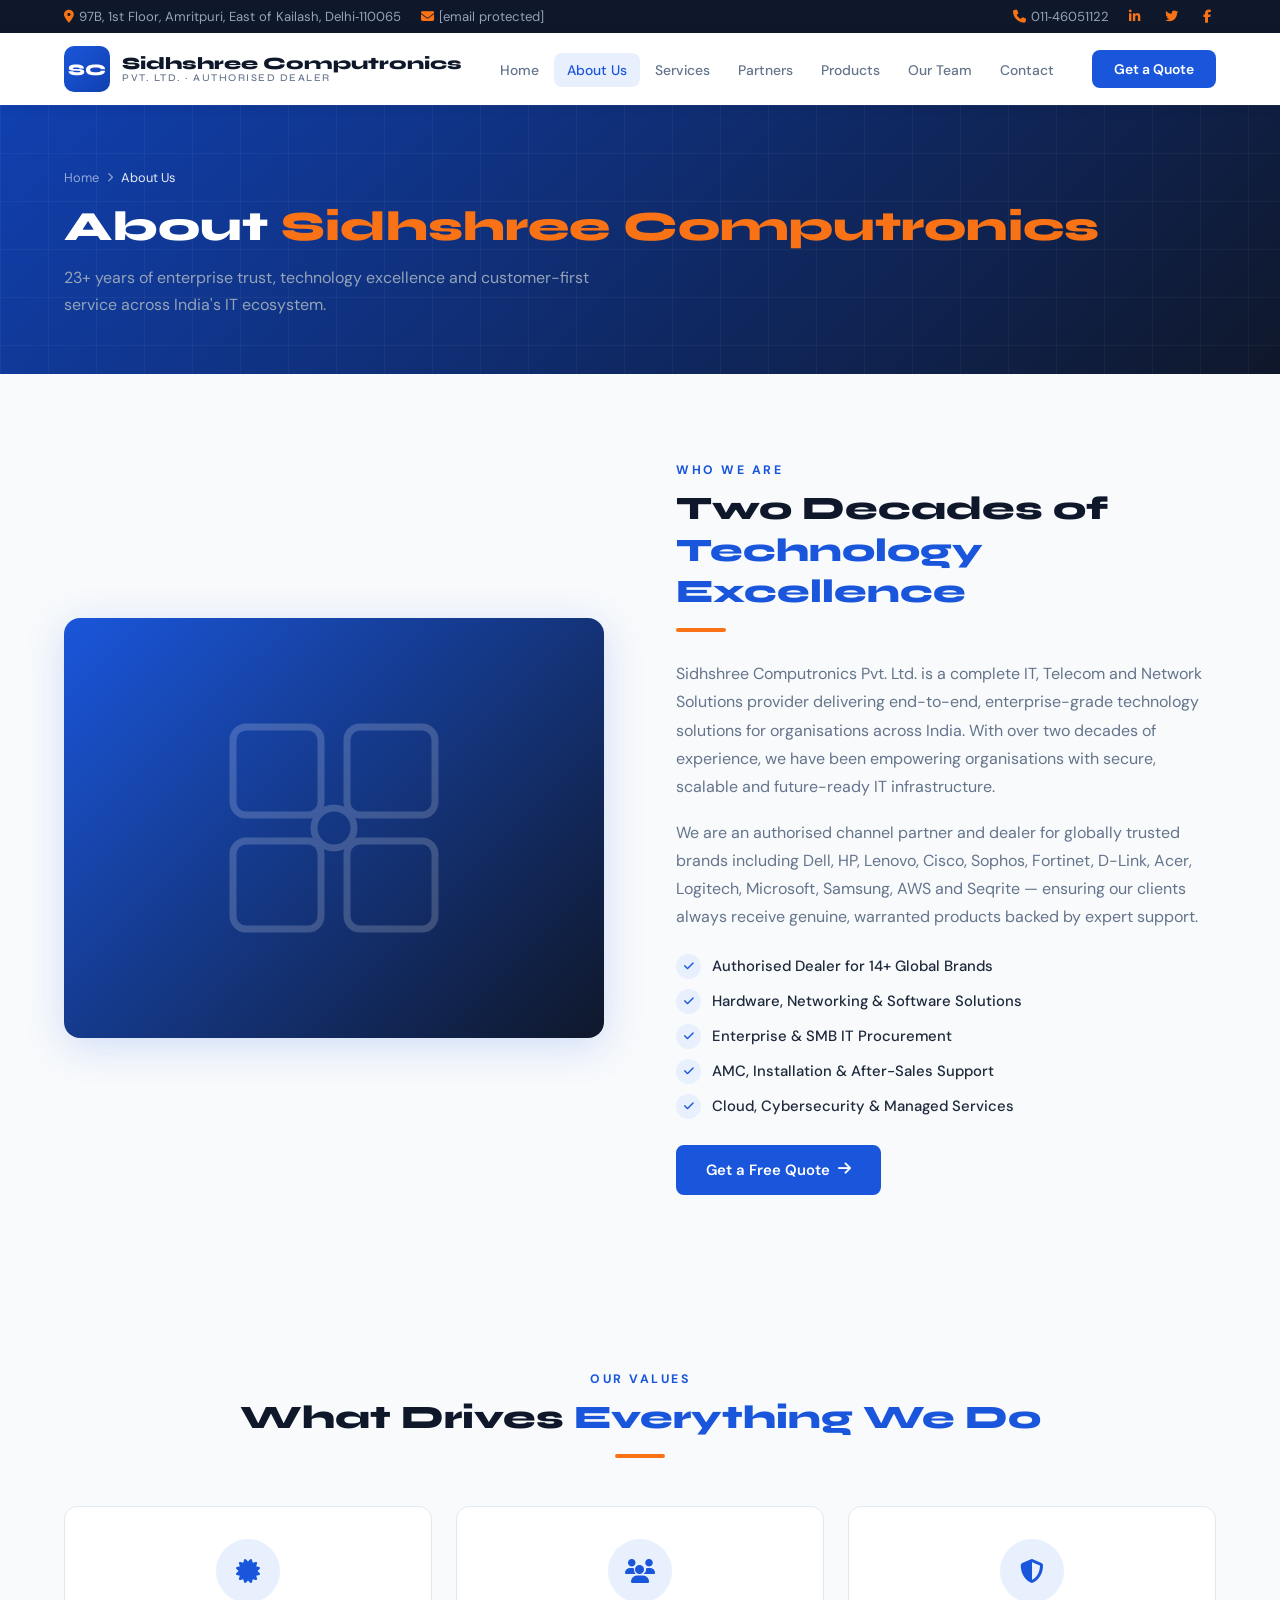
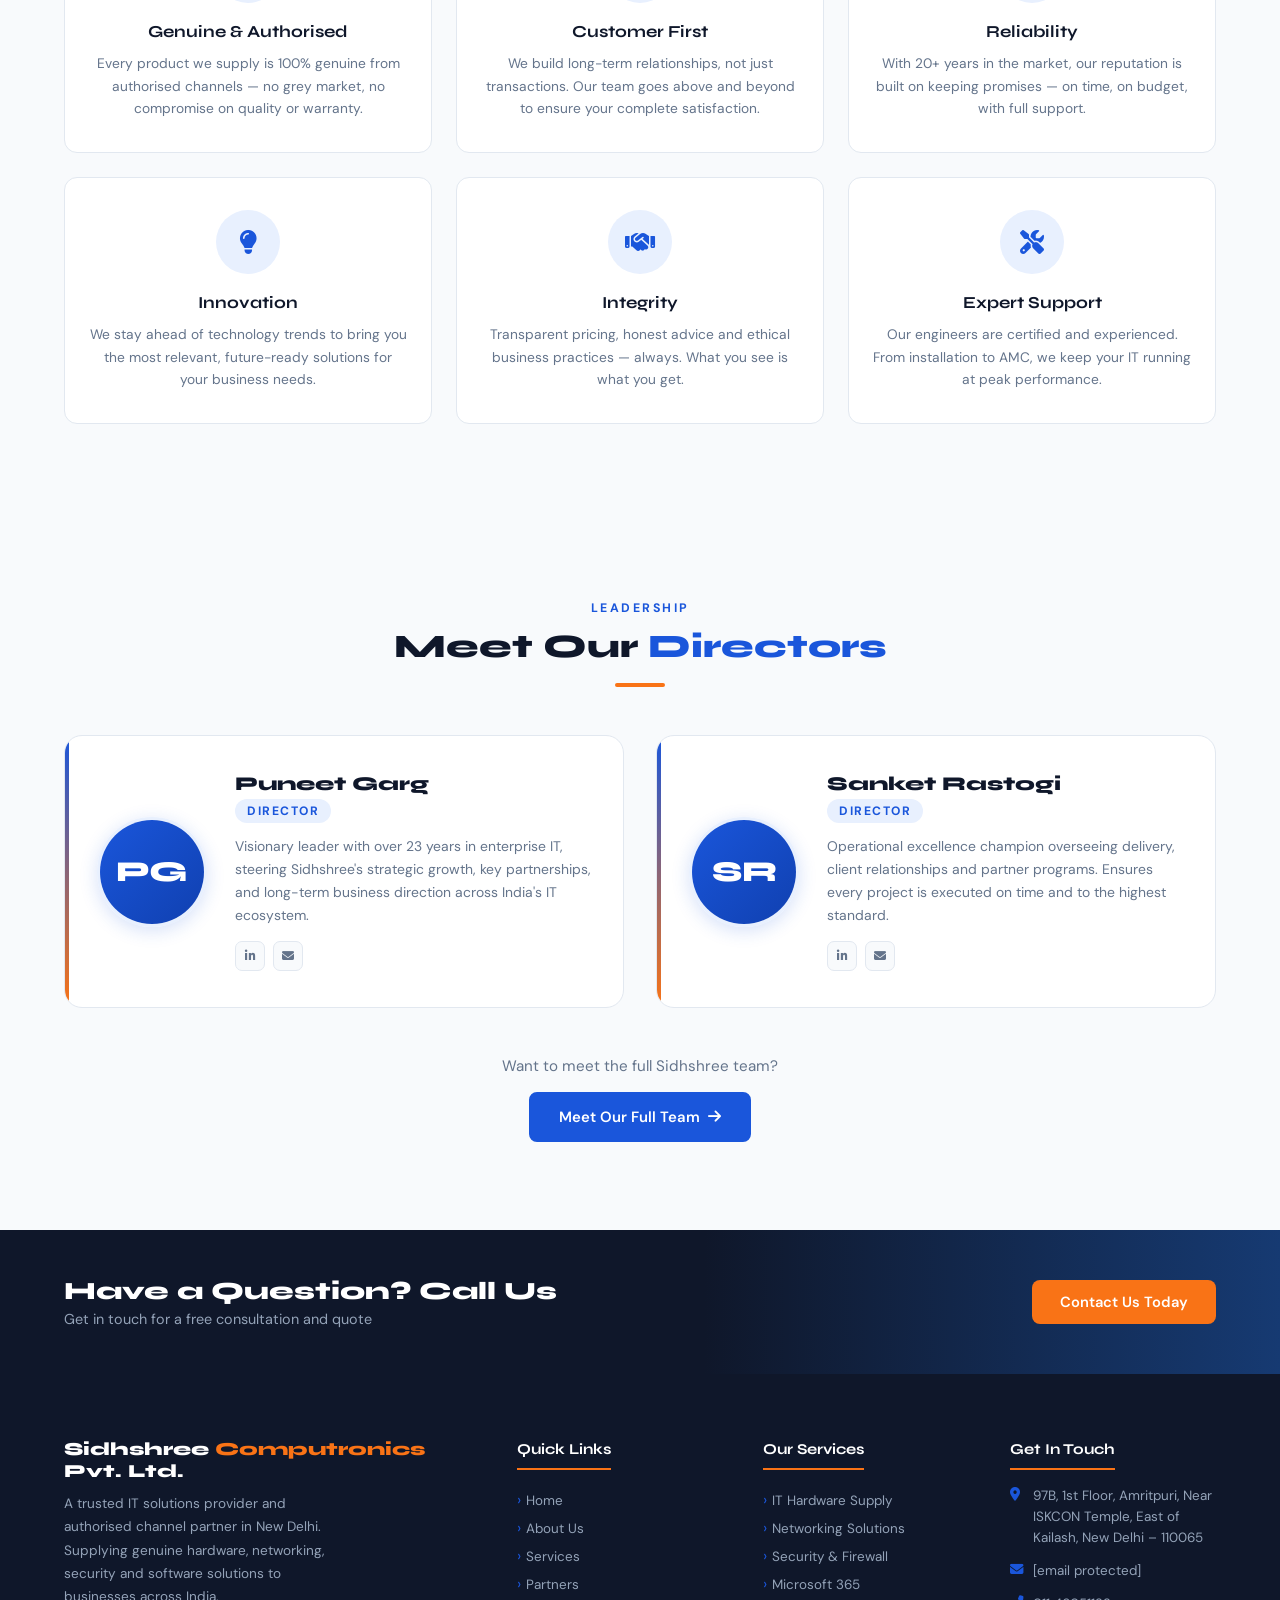
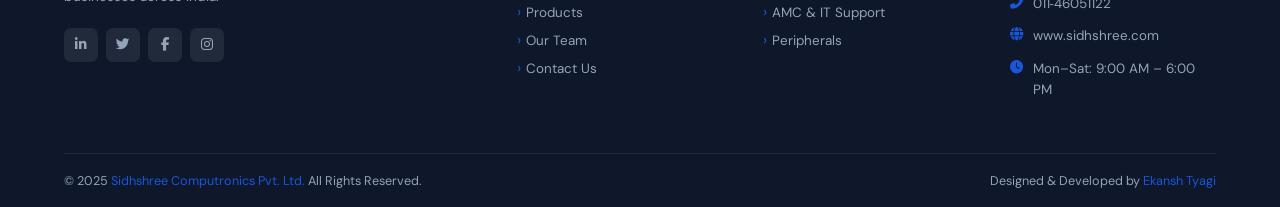
==== about.html @ 2ef5065a "Add files via upload" ====
<!DOCTYPE html>
<html lang="en">
<head>
<meta charset="UTF-8">
<meta name="viewport" content="width=device-width, initial-scale=1.0">
<title>About Us | Sidhshree Computronics Pvt. Ltd.</title>
<link href="https://fonts.googleapis.com/css2?family=Syne:wght@400;600;700;800&family=DM+Sans:wght@300;400;500;600&display=swap" rel="stylesheet">
<link rel="stylesheet" href="https://cdnjs.cloudflare.com/ajax/libs/font-awesome/6.5.0/css/all.min.css"/>
<style>
:root{
  --blue:#1a56db;--blue-dark:#1040b0;--blue-light:#e8f0fe;
  --accent:#f97316;--dark:#0f172a;--dark2:#1e293b;
  --gray:#64748b;--light:#f8fafc;--white:#fff;--border:#e2e8f0;
  --shadow:0 4px 24px rgba(26,86,219,.10);--shadow-lg:0 8px 40px rgba(26,86,219,.18);
}
*,*::before,*::after{box-sizing:border-box;margin:0;padding:0}
html{scroll-behavior:smooth}
body{font-family:'DM Sans',sans-serif;color:var(--dark);background:var(--light);overflow-x:hidden}
a{text-decoration:none;color:inherit}
.container{max-width:1200px;margin:0 auto;padding:0 24px}

/* ── TOPBAR ── */
.topbar{background:var(--dark);color:#94a3b8;font-size:0.82rem;padding:8px 0}
.topbar .container{display:flex;justify-content:space-between;align-items:center;flex-wrap:wrap;gap:8px}
.topbar a{color:#94a3b8;transition:color .2s}.topbar a:hover{color:#fff}
.topbar-left,.topbar-right{display:flex;align-items:center;gap:20px}
.topbar i{color:var(--accent);margin-right:5px}

/* ── NAV ── */
nav{background:#fff;box-shadow:0 2px 12px rgba(0,0,0,.08);position:sticky;top:0;z-index:1000}
.nav-inner{display:flex;align-items:center;justify-content:space-between;padding:0 24px;max-width:1200px;margin:0 auto;height:72px}
.logo{display:flex;align-items:center;gap:12px}
.logo-icon{width:46px;height:46px;background:linear-gradient(135deg,var(--blue),var(--blue-dark));border-radius:10px;display:flex;align-items:center;justify-content:center;color:#fff;font-size:1rem;font-weight:800;font-family:'Syne',sans-serif}
.logo-text{font-family:'Syne',sans-serif;font-weight:800;font-size:1.08rem;color:var(--dark);line-height:1.1}
.logo-text span{display:block;font-size:0.64rem;font-weight:500;color:var(--gray);letter-spacing:1.5px;text-transform:uppercase}
.nav-links{display:flex;list-style:none;gap:2px}
.nav-links a{padding:8px 13px;border-radius:8px;font-size:0.87rem;font-weight:500;color:var(--gray);transition:all .2s;white-space:nowrap}
.nav-links a:hover,.nav-links a.active{background:var(--blue-light);color:var(--blue)}
.nav-btn{background:var(--blue);color:#fff;padding:10px 22px;border-radius:8px;font-weight:600;font-size:0.87rem;transition:all .2s}
.nav-btn:hover{background:var(--blue-dark)}
.hamburger{display:none;flex-direction:column;gap:5px;cursor:pointer;padding:8px}
.hamburger span{display:block;width:24px;height:2px;background:var(--dark);border-radius:2px}
.mobile-menu{display:none;flex-direction:column;background:#fff;border-top:1px solid var(--border);padding:16px 24px;gap:4px}
.mobile-menu a{padding:10px 12px;border-radius:8px;font-weight:500;color:var(--gray);font-size:0.95rem}
.mobile-menu a:hover{background:var(--blue-light);color:var(--blue)}
.mobile-menu.open{display:flex}

/* ── PAGE HERO ── */
.page-hero{background:linear-gradient(135deg,#1040b0 0%,#0f172a 100%);padding:64px 0 56px;position:relative;overflow:hidden}
.page-hero::before{content:'';position:absolute;inset:0;background-image:linear-gradient(rgba(255,255,255,.04) 1px,transparent 1px),linear-gradient(90deg,rgba(255,255,255,.04) 1px,transparent 1px);background-size:48px 48px}
.page-hero-inner{position:relative;z-index:1}
.breadcrumb{display:flex;align-items:center;gap:8px;font-size:0.8rem;color:rgba(255,255,255,.55);margin-bottom:16px}
.breadcrumb a{color:rgba(255,255,255,.55);transition:.2s}.breadcrumb a:hover{color:#fff}
.breadcrumb i{font-size:0.6rem}
.breadcrumb span{color:rgba(255,255,255,.9)}
.page-hero h1{font-family:'Syne',sans-serif;font-size:2.6rem;font-weight:800;color:#fff;line-height:1.2;margin-bottom:12px}
.page-hero h1 em{color:var(--accent);font-style:normal}
.page-hero p{color:#94a3b8;font-size:1rem;max-width:560px;line-height:1.7}

/* ── SECTIONS ── */
section{padding:88px 0}
.section-tag{font-size:0.77rem;font-weight:700;letter-spacing:2.5px;text-transform:uppercase;color:var(--blue);margin-bottom:10px}
.section-title{font-family:'Syne',sans-serif;font-size:2.05rem;font-weight:800;color:var(--dark);line-height:1.26;margin-bottom:16px}
.section-title span{color:var(--blue)}
.divider{width:50px;height:4px;background:var(--accent);border-radius:2px;margin:10px 0 28px}
.center{text-align:center}.center .divider{margin:10px auto 28px}

/* ── ABOUT STORY ── */
.about-story .container{display:grid;grid-template-columns:1fr 1fr;gap:72px;align-items:center}
.about-img-box{border-radius:16px;height:420px;background:linear-gradient(135deg,var(--blue),#0f172a);display:flex;align-items:center;justify-content:center;box-shadow:var(--shadow-lg)}
.check-list{display:flex;flex-direction:column;gap:10px;margin-bottom:26px}
.check-item{display:flex;align-items:center;gap:11px;font-weight:500;color:var(--dark2);font-size:0.93rem}
.check-item i{color:var(--blue);background:var(--blue-light);width:25px;height:25px;border-radius:50%;display:flex;align-items:center;justify-content:center;font-size:0.7rem;flex-shrink:0}
.btn-primary{display:inline-flex;align-items:center;gap:8px;background:var(--blue);color:#fff;padding:13px 28px;border-radius:8px;font-weight:600;font-size:0.93rem;transition:all .2s;border:2px solid var(--blue)}
.btn-primary:hover{background:var(--blue-dark)}

/* ── VALUES ── */
.values{background:var(--light)}
.values-grid{display:grid;grid-template-columns:repeat(3,1fr);gap:24px}
.value-card{background:#fff;border:1.5px solid var(--border);border-radius:13px;padding:32px 24px;text-align:center;transition:.3s}
.value-card:hover{box-shadow:var(--shadow-lg);border-color:var(--blue);transform:translateY(-4px)}
.value-icon{width:64px;height:64px;background:var(--blue-light);border-radius:50%;display:flex;align-items:center;justify-content:center;color:var(--blue);font-size:1.5rem;margin:0 auto 18px}
.value-card h3{font-family:'Syne',sans-serif;font-weight:700;font-size:1.05rem;margin-bottom:10px}
.value-card p{color:var(--gray);font-size:0.86rem;line-height:1.65}

/* ── DIRECTORS ── */
.directors-grid{display:grid;grid-template-columns:repeat(2,1fr);gap:32px}
.director-card{background:#fff;border:1.5px solid var(--border);border-radius:18px;padding:36px 32px;display:flex;gap:28px;align-items:center;transition:.3s;position:relative;overflow:hidden}
.director-card::before{content:'';position:absolute;left:0;top:0;bottom:0;width:4px;background:linear-gradient(180deg,var(--blue),var(--accent))}
.director-card:hover{box-shadow:var(--shadow-lg);border-color:var(--blue);transform:translateY(-3px)}
.director-photo{width:110px;height:110px;border-radius:50%;flex-shrink:0;overflow:hidden;border:3px solid var(--blue-light);box-shadow:0 4px 18px rgba(26,86,219,.18)}
.director-photo img{width:100%;height:100%;object-fit:cover;display:block}
.director-photo .photo-placeholder{width:100%;height:100%;background:linear-gradient(135deg,var(--blue),var(--blue-dark));display:flex;align-items:center;justify-content:center;font-family:'Syne',sans-serif;font-size:1.8rem;font-weight:800;color:#fff}
.director-info h3{font-family:'Syne',sans-serif;font-size:1.22rem;font-weight:800;color:var(--dark);margin-bottom:4px}
.director-role{display:inline-block;background:var(--blue-light);color:var(--blue);font-size:0.76rem;font-weight:700;letter-spacing:1.5px;text-transform:uppercase;padding:4px 12px;border-radius:20px;margin-bottom:12px}
.director-bio{color:var(--gray);font-size:0.87rem;line-height:1.65}
.director-social{display:flex;gap:8px;margin-top:14px}
.director-social a{width:30px;height:30px;border-radius:7px;background:var(--light);border:1px solid var(--border);display:flex;align-items:center;justify-content:center;color:var(--gray);font-size:0.75rem;transition:.2s}
.director-social a:hover{background:var(--blue);border-color:var(--blue);color:#fff}

/* ── CTA BAND ── */
.cta-band{background:linear-gradient(90deg,var(--dark) 55%,#163a72);padding:46px 0}
.cta-band .container{display:flex;align-items:center;justify-content:space-between;gap:24px;flex-wrap:wrap}
.cta-band h2{font-family:'Syne',sans-serif;font-size:1.55rem;font-weight:800;color:#fff}
.cta-band p{color:#94a3b8;font-size:0.9rem;margin-top:4px}
.cta-right{display:flex;align-items:center;gap:20px;flex-wrap:wrap}
.btn-accent{background:var(--accent);color:#fff;padding:12px 28px;border-radius:8px;font-weight:600;font-size:0.92rem;transition:all .2s}
.btn-accent:hover{background:#ea6c00}

/* ── FOOTER ── */
footer{background:var(--dark);color:#94a3b8;padding:64px 0 0}
.footer-grid{display:grid;grid-template-columns:2fr 1fr 1fr 1fr;gap:40px;margin-bottom:40px}
.footer-brand h3{font-family:'Syne',sans-serif;font-size:1.15rem;font-weight:800;color:#fff;margin-bottom:10px}
.footer-brand h3 em{color:var(--accent);font-style:normal}
.footer-brand p{font-size:0.85rem;line-height:1.7;max-width:280px;margin-bottom:20px}
.footer-social{display:flex;gap:8px}
.soc{width:34px;height:34px;border-radius:7px;background:rgba(255,255,255,.08);display:flex;align-items:center;justify-content:center;color:#94a3b8;transition:.2s;font-size:0.85rem}
.soc:hover{background:var(--blue);color:#fff}
.footer-col h4{font-family:'Syne',sans-serif;font-weight:700;color:#fff;font-size:0.94rem;margin-bottom:16px;padding-bottom:10px;border-bottom:2px solid var(--accent);display:inline-block}
.footer-col ul{list-style:none;display:flex;flex-direction:column;gap:8px;margin-top:4px}
.footer-col ul li a{font-size:0.84rem;transition:.2s;display:flex;align-items:center;gap:5px}
.footer-col ul li a::before{content:'›';color:var(--blue);font-size:.95rem}
.footer-col ul li a:hover{color:#fff;padding-left:4px}
.fc-item{display:flex;align-items:flex-start;gap:10px;margin-bottom:12px;font-size:0.84rem;line-height:1.55}
.fc-item i{color:var(--blue);margin-top:2px;width:13px;flex-shrink:0}
.footer-bottom{border-top:1px solid rgba(255,255,255,.08);padding:18px 0;display:flex;justify-content:space-between;align-items:center;flex-wrap:wrap;gap:10px;font-size:0.79rem}
.footer-bottom a{color:var(--blue)}

/* ── ANIM ── */
.anim{opacity:0;transform:translateY(22px);transition:opacity .5s ease,transform .5s ease}
.anim.visible{opacity:1;transform:translateY(0)}

/* ── RESPONSIVE ── */
@media(max-width:1024px){
  .about-story .container{grid-template-columns:1fr;gap:44px}
  .values-grid{grid-template-columns:repeat(2,1fr)}
  .directors-grid{grid-template-columns:1fr}
  .footer-grid{grid-template-columns:1fr 1fr;gap:28px}
}
@media(max-width:768px){
  .topbar-left{display:none}
  .nav-links,.nav-btn{display:none}
  .hamburger{display:flex}
  .mobile-menu.open{display:flex}
  .page-hero h1{font-size:2rem}
  .values-grid{grid-template-columns:1fr}
  .director-card{flex-direction:column;text-align:center}
  .footer-grid{grid-template-columns:1fr}
  .cta-band .container{flex-direction:column;text-align:center}
}
</style>
</head>
<body>

<!-- TOP BAR -->
<div class="topbar">
  <div class="container">
    <div class="topbar-left">
      <span><i class="fas fa-map-marker-alt"></i>97B, 1st Floor, Amritpuri, East of Kailash, Delhi‑110065</span>
      <a href="/cdn-cgi/l/email-protection#a3cec2cacfd7cc99c0d0d3d0d6d3d3ccd1d7e3d0cac7cbd0cbd1c6c68dc0ccce"><i class="fas fa-envelope"></i><span class="__cf_email__" data-cfemail="a3c0d0d3d0d6d3d3ccd1d7e3d0cac7cbd0cbd1c6c68dc0ccce">[email&#160;protected]</span></a>
    </div>
    <div class="topbar-right">
      <a href="tel:01146051122"><i class="fas fa-phone"></i>011‑46051122</a>
      <a href="#"><i class="fab fa-linkedin-in"></i></a>
      <a href="#"><i class="fab fa-twitter"></i></a>
      <a href="#"><i class="fab fa-facebook-f"></i></a>
    </div>
  </div>
</div>

<!-- NAV -->
<nav>
  <div class="nav-inner">
    <a href="index.html" class="logo">
      <div class="logo-icon">SC</div>
      <div class="logo-text">Sidhshree Computronics <span>Pvt. Ltd. · Authorised Dealer</span></div>
    </a>
    <ul class="nav-links">
      <li><a href="index.html">Home</a></li>
      <li><a href="about.html" class="active">About Us</a></li>
      <li><a href="index.html#services">Services</a></li>
      <li><a href="index.html#partners">Partners</a></li>
      <li><a href="index.html#products">Products</a></li>
      <li><a href="team.html">Our Team</a></li>
      <li><a href="contact.html">Contact</a></li>
    </ul>
    <a href="contact.html" class="nav-btn">Get a Quote</a>
    <div class="hamburger" onclick="toggleMenu()"><span></span><span></span><span></span></div>
  </div>
  <div class="mobile-menu" id="mobileMenu">
    <a href="index.html">Home</a>
    <a href="about.html" class="active">About Us</a>
    <a href="index.html#services">Services</a>
    <a href="index.html#partners">Partners</a>
    <a href="index.html#products">Products</a>
    <a href="team.html">Our Team</a>
    <a href="contact.html">Contact</a>
  </div>
</nav>

<!-- PAGE HERO -->
<div class="page-hero">
  <div class="container page-hero-inner">
    <div class="breadcrumb">
      <a href="index.html">Home</a>
      <i class="fas fa-chevron-right"></i>
      <span>About Us</span>
    </div>
    <h1>About <em>Sidhshree Computronics</em></h1>
    <p>23+ years of enterprise trust, technology excellence and customer-first service across India's IT ecosystem.</p>
  </div>
</div>

<!-- STORY -->
<section class="about-story">
  <div class="container">
    <div class="about-img-box">
      <svg width="230" height="230" viewBox="0 0 230 230" fill="none" style="opacity:.18">
        <rect x="14" y="14" width="88" height="88" rx="13" stroke="white" stroke-width="7"/>
        <rect x="128" y="14" width="88" height="88" rx="13" stroke="white" stroke-width="7"/>
        <rect x="14" y="128" width="88" height="88" rx="13" stroke="white" stroke-width="7"/>
        <rect x="128" y="128" width="88" height="88" rx="13" stroke="white" stroke-width="7"/>
        <circle cx="115" cy="115" r="20" stroke="white" stroke-width="7"/>
      </svg>
    </div>
    <div>
      <div class="section-tag">Who We Are</div>
      <h2 class="section-title">Two Decades of <span>Technology Excellence</span></h2>
      <div class="divider"></div>
      <p style="color:var(--gray);line-height:1.76;margin-bottom:18px">Sidhshree Computronics Pvt. Ltd. is a complete IT, Telecom and Network Solutions provider delivering end-to-end, enterprise-grade technology solutions for organisations across India. With over two decades of experience, we have been empowering organisations with secure, scalable and future-ready IT infrastructure.</p>
      <p style="color:var(--gray);line-height:1.76;margin-bottom:22px">We are an authorised channel partner and dealer for globally trusted brands including Dell, HP, Lenovo, Cisco, Sophos, Fortinet, D-Link, Acer, Logitech, Microsoft, Samsung, AWS and Seqrite — ensuring our clients always receive genuine, warranted products backed by expert support.</p>
      <div class="check-list">
        <div class="check-item"><i class="fas fa-check"></i>Authorised Dealer for 14+ Global Brands</div>
        <div class="check-item"><i class="fas fa-check"></i>Hardware, Networking &amp; Software Solutions</div>
        <div class="check-item"><i class="fas fa-check"></i>Enterprise &amp; SMB IT Procurement</div>
        <div class="check-item"><i class="fas fa-check"></i>AMC, Installation &amp; After-Sales Support</div>
        <div class="check-item"><i class="fas fa-check"></i>Cloud, Cybersecurity &amp; Managed Services</div>
      </div>
      <a href="contact.html" class="btn-primary">Get a Free Quote <i class="fas fa-arrow-right"></i></a>
    </div>
  </div>
</section>

<!-- VALUES -->
<section class="values">
  <div class="container">
    <div class="center" style="margin-bottom:48px">
      <div class="section-tag">Our Values</div>
      <h2 class="section-title">What Drives <span>Everything We Do</span></h2>
      <div class="divider"></div>
    </div>
    <div class="values-grid">
      <div class="value-card anim"><div class="value-icon"><i class="fas fa-certificate"></i></div><h3>Genuine &amp; Authorised</h3><p>Every product we supply is 100% genuine from authorised channels — no grey market, no compromise on quality or warranty.</p></div>
      <div class="value-card anim"><div class="value-icon"><i class="fas fa-users"></i></div><h3>Customer First</h3><p>We build long-term relationships, not just transactions. Our team goes above and beyond to ensure your complete satisfaction.</p></div>
      <div class="value-card anim"><div class="value-icon"><i class="fas fa-shield-alt"></i></div><h3>Reliability</h3><p>With 20+ years in the market, our reputation is built on keeping promises — on time, on budget, with full support.</p></div>
      <div class="value-card anim"><div class="value-icon"><i class="fas fa-lightbulb"></i></div><h3>Innovation</h3><p>We stay ahead of technology trends to bring you the most relevant, future-ready solutions for your business needs.</p></div>
      <div class="value-card anim"><div class="value-icon"><i class="fas fa-handshake"></i></div><h3>Integrity</h3><p>Transparent pricing, honest advice and ethical business practices — always. What you see is what you get.</p></div>
      <div class="value-card anim"><div class="value-icon"><i class="fas fa-tools"></i></div><h3>Expert Support</h3><p>Our engineers are certified and experienced. From installation to AMC, we keep your IT running at peak performance.</p></div>
    </div>
  </div>
</section>

<!-- DIRECTORS ONLY — Core Team removed; see team.html for full team -->
<section>
  <div class="container">
    <div class="center" style="margin-bottom:48px">
      <div class="section-tag">Leadership</div>
      <h2 class="section-title">Meet Our <span>Directors</span></h2>
      <div class="divider"></div>
    </div>
    <div class="directors-grid">
      <div class="director-card anim">
        <div class="director-photo">
          <div class="photo-placeholder" id="dir1-ph">PG</div>
          <img id="dir1-img" src="images/team/puneet.jpg" alt="Puneet Garg" style="display:none" onload="showImg('dir1')" onerror="showPlaceholder('dir1')">
        </div>
        <div class="director-info">
          <h3>Puneet Garg</h3>
          <div class="director-role">Director</div>
          <p class="director-bio">Visionary leader with over 23 years in enterprise IT, steering Sidhshree's strategic growth, key partnerships, and long-term business direction across India's IT ecosystem.</p>
          <div class="director-social">
            <a href="#" title="LinkedIn"><i class="fab fa-linkedin-in"></i></a>
            <a href="mailto:puneet@sidhshree.com" title="Email"><i class="fas fa-envelope"></i></a>
          </div>
        </div>
      </div>
      <div class="director-card anim">
        <div class="director-photo">
          <div class="photo-placeholder" id="dir2-ph">SR</div>
          <img id="dir2-img" src="images/team/sanket.jpg" alt="Sanket Rastogi" style="display:none" onload="showImg('dir2')" onerror="showPlaceholder('dir2')">
        </div>
        <div class="director-info">
          <h3>Sanket Rastogi</h3>
          <div class="director-role">Director</div>
          <p class="director-bio">Operational excellence champion overseeing delivery, client relationships and partner programs. Ensures every project is executed on time and to the highest standard.</p>
          <div class="director-social">
            <a href="#" title="LinkedIn"><i class="fab fa-linkedin-in"></i></a>
            <a href="mailto:sanket@sidhshree.com" title="Email"><i class="fas fa-envelope"></i></a>
          </div>
        </div>
      </div>
    </div>

    <!-- Link to full team page -->
    <div style="text-align:center;margin-top:48px">
      <p style="color:var(--gray);margin-bottom:16px;font-size:0.95rem">Want to meet the full Sidhshree team?</p>
      <a href="team.html" class="btn-primary">Meet Our Full Team <i class="fas fa-arrow-right"></i></a>
    </div>

  </div>
</section>

<!-- CTA -->
<div class="cta-band">
  <div class="container">
    <div>
      <h2>Have a Question? Call Us</h2>
      <p>Get in touch for a free consultation and quote</p>
    </div>
    <div class="cta-right">
      <a href="contact.html" class="btn-accent">Contact Us Today</a>
    </div>
  </div>
</div>

<!-- FOOTER -->
<footer>
  <div class="container">
    <div class="footer-grid">
      <div class="footer-brand">
        <h3>Sidhshree <em>Computronics</em> Pvt. Ltd.</h3>
        <p>A trusted IT solutions provider and authorised channel partner in New Delhi. Supplying genuine hardware, networking, security and software solutions to businesses across India.</p>
        <div class="footer-social">
          <a href="#" class="soc"><i class="fab fa-linkedin-in"></i></a>
          <a href="#" class="soc"><i class="fab fa-twitter"></i></a>
          <a href="#" class="soc"><i class="fab fa-facebook-f"></i></a>
          <a href="#" class="soc"><i class="fab fa-instagram"></i></a>
        </div>
      </div>
      <div class="footer-col">
        <h4>Quick Links</h4>
        <ul>
          <li><a href="index.html">Home</a></li>
          <li><a href="about.html">About Us</a></li>
          <li><a href="index.html#services">Services</a></li>
          <li><a href="index.html#partners">Partners</a></li>
          <li><a href="index.html#products">Products</a></li>
          <li><a href="team.html">Our Team</a></li>
          <li><a href="contact.html">Contact Us</a></li>
        </ul>
      </div>
      <div class="footer-col">
        <h4>Our Services</h4>
        <ul>
          <li><a href="#">IT Hardware Supply</a></li>
          <li><a href="#">Networking Solutions</a></li>
          <li><a href="#">Security &amp; Firewall</a></li>
          <li><a href="#">Microsoft 365</a></li>
          <li><a href="#">AMC &amp; IT Support</a></li>
          <li><a href="#">Peripherals</a></li>
        </ul>
      </div>
      <div class="footer-col">
        <h4>Get In Touch</h4>
        <div class="fc-item"><i class="fas fa-map-marker-alt"></i><span>97B, 1st Floor, Amritpuri, Near ISKCON Temple, East of Kailash, New Delhi – 110065</span></div>
        <div class="fc-item"><i class="fas fa-envelope"></i><span class="__cf_email__" data-cfemail="a3c0d0d3d0d6d3d3ccd1d7e3d0cac7cbd0cbd1c6c68dc0ccce">[email&#160;protected]</span></div>
        <div class="fc-item"><i class="fas fa-phone-alt"></i><span>011‑46051122</span></div>
        <div class="fc-item"><i class="fas fa-globe"></i><span>www.sidhshree.com</span></div>
        <div class="fc-item"><i class="fas fa-clock"></i><span>Mon–Sat: 9:00 AM – 6:00 PM</span></div>
      </div>
    </div>
  </div>
  <div class="container">
    <div class="footer-bottom">
      <span>© 2025 <a href="https://www.sidhshree.com">Sidhshree Computronics Pvt. Ltd.</a> All Rights Reserved.</span>
      <span>Designed &amp; Developed by <a href="https://www.linkedin.com/in/ekansh-tyagi-103201238/" target="_blank" rel="noopener">Ekansh Tyagi</a></span>
    </div>
  </div>
</footer>

<!-- Cloudflare email decode -->
<script data-cfasync="false" src="/cdn-cgi/scripts/5c5dd728/cloudflare-static/email-decode.min.js"></script>

<script>
/* ── HAMBURGER ── */
function toggleMenu() { document.getElementById('mobileMenu').classList.toggle('open'); }

/* ── PHOTO HELPERS ── */
function showImg(id) {
  document.getElementById(id + '-img').style.display = 'block';
  var ph = document.getElementById(id + '-ph');
  if (ph) ph.style.display = 'none';
}
function showPlaceholder(id) {
  document.getElementById(id + '-img').style.display = 'none';
  var ph = document.getElementById(id + '-ph');
  if (ph) ph.style.display = 'flex';
}

/* ── SCROLL ANIMATIONS ── */
var obs = new IntersectionObserver(function(entries) {
  entries.forEach(function(e) {
    if (e.isIntersecting) e.target.classList.add('visible');
  });
}, { threshold: 0.1 });
document.querySelectorAll('.anim').forEach(function(el) { obs.observe(el); });
</script>
</body>
</html>
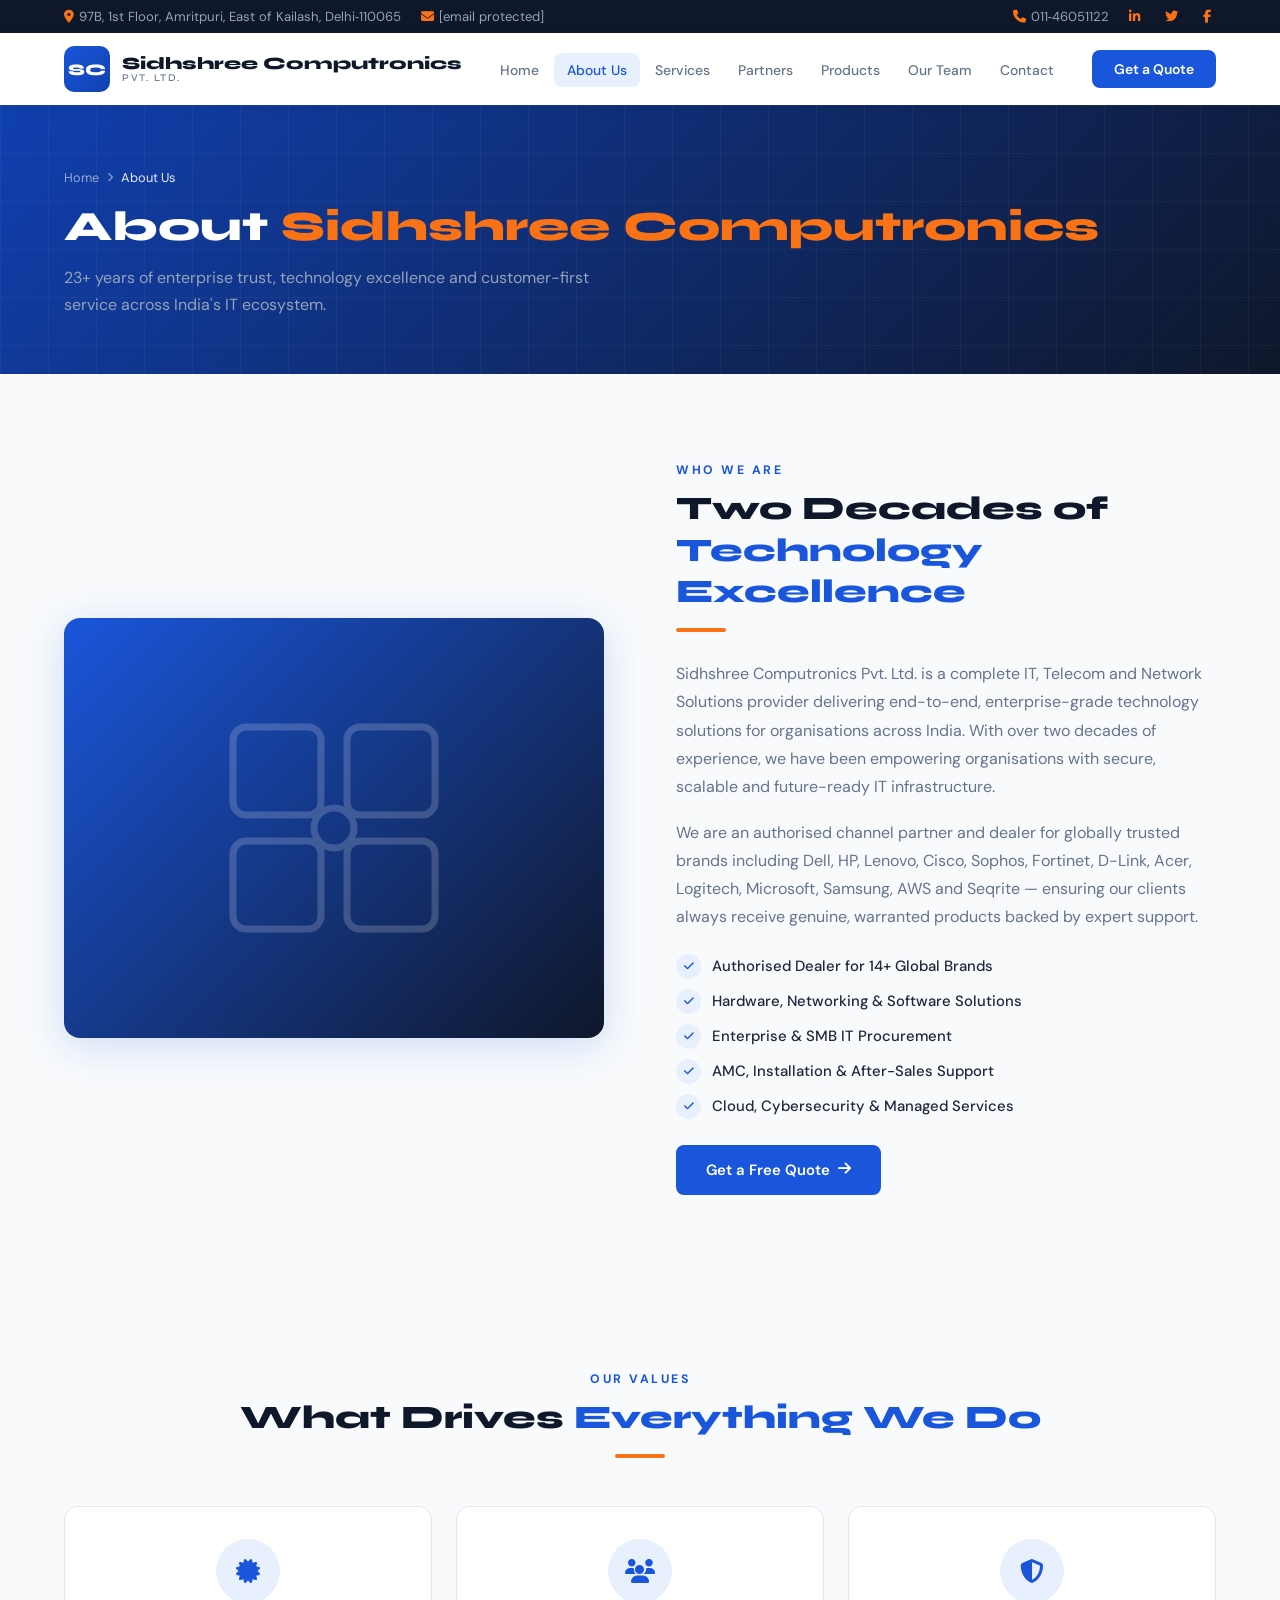
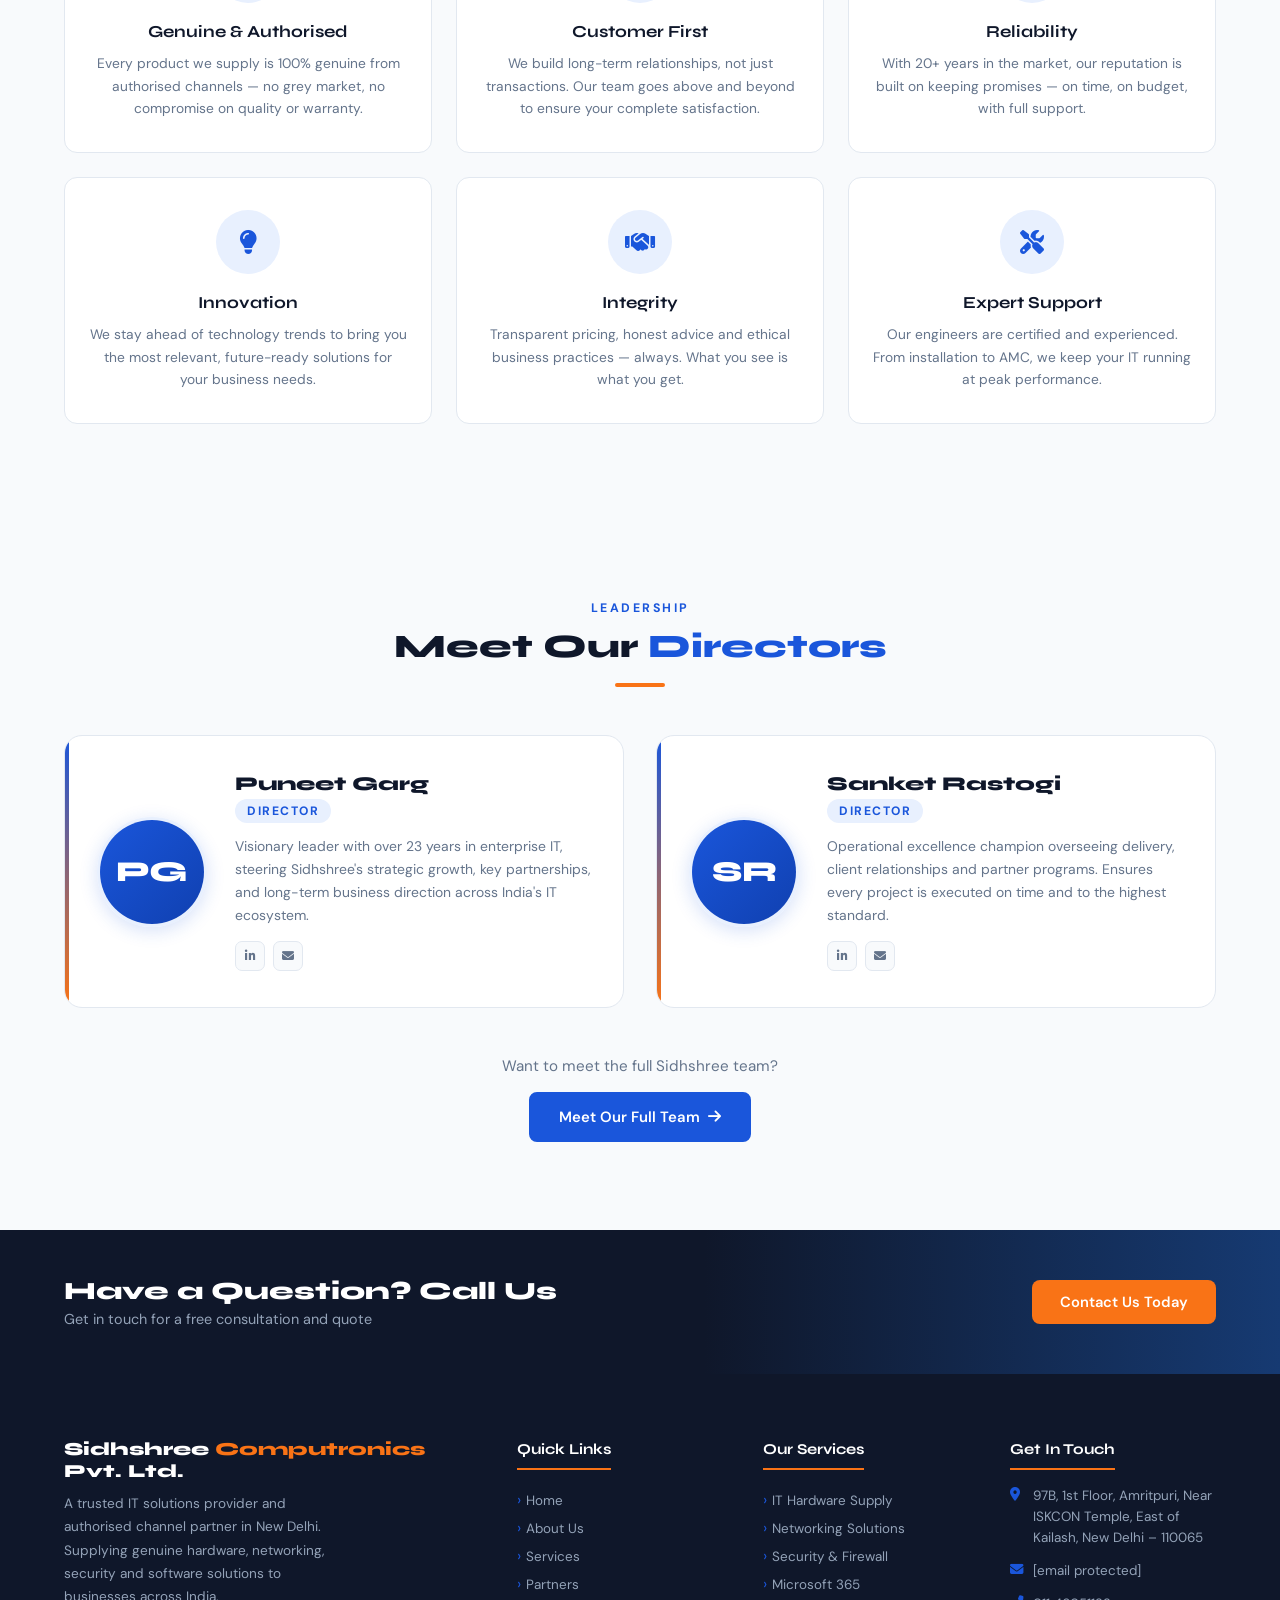
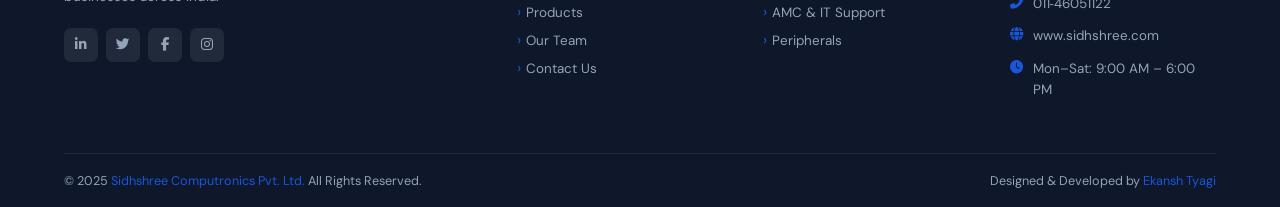
==== commit 819a42e9: "Update about.html" ====
--- a/about.html
+++ b/about.html
@@ -173,7 +173,7 @@
   <div class="nav-inner">
     <a href="index.html" class="logo">
       <div class="logo-icon">SC</div>
-      <div class="logo-text">Sidhshree Computronics <span>Pvt. Ltd. · Authorised Dealer</span></div>
+      <div class="logo-text">Sidhshree Computronics <span>Pvt. Ltd.</span></div>
     </a>
     <ul class="nav-links">
       <li><a href="index.html">Home</a></li>
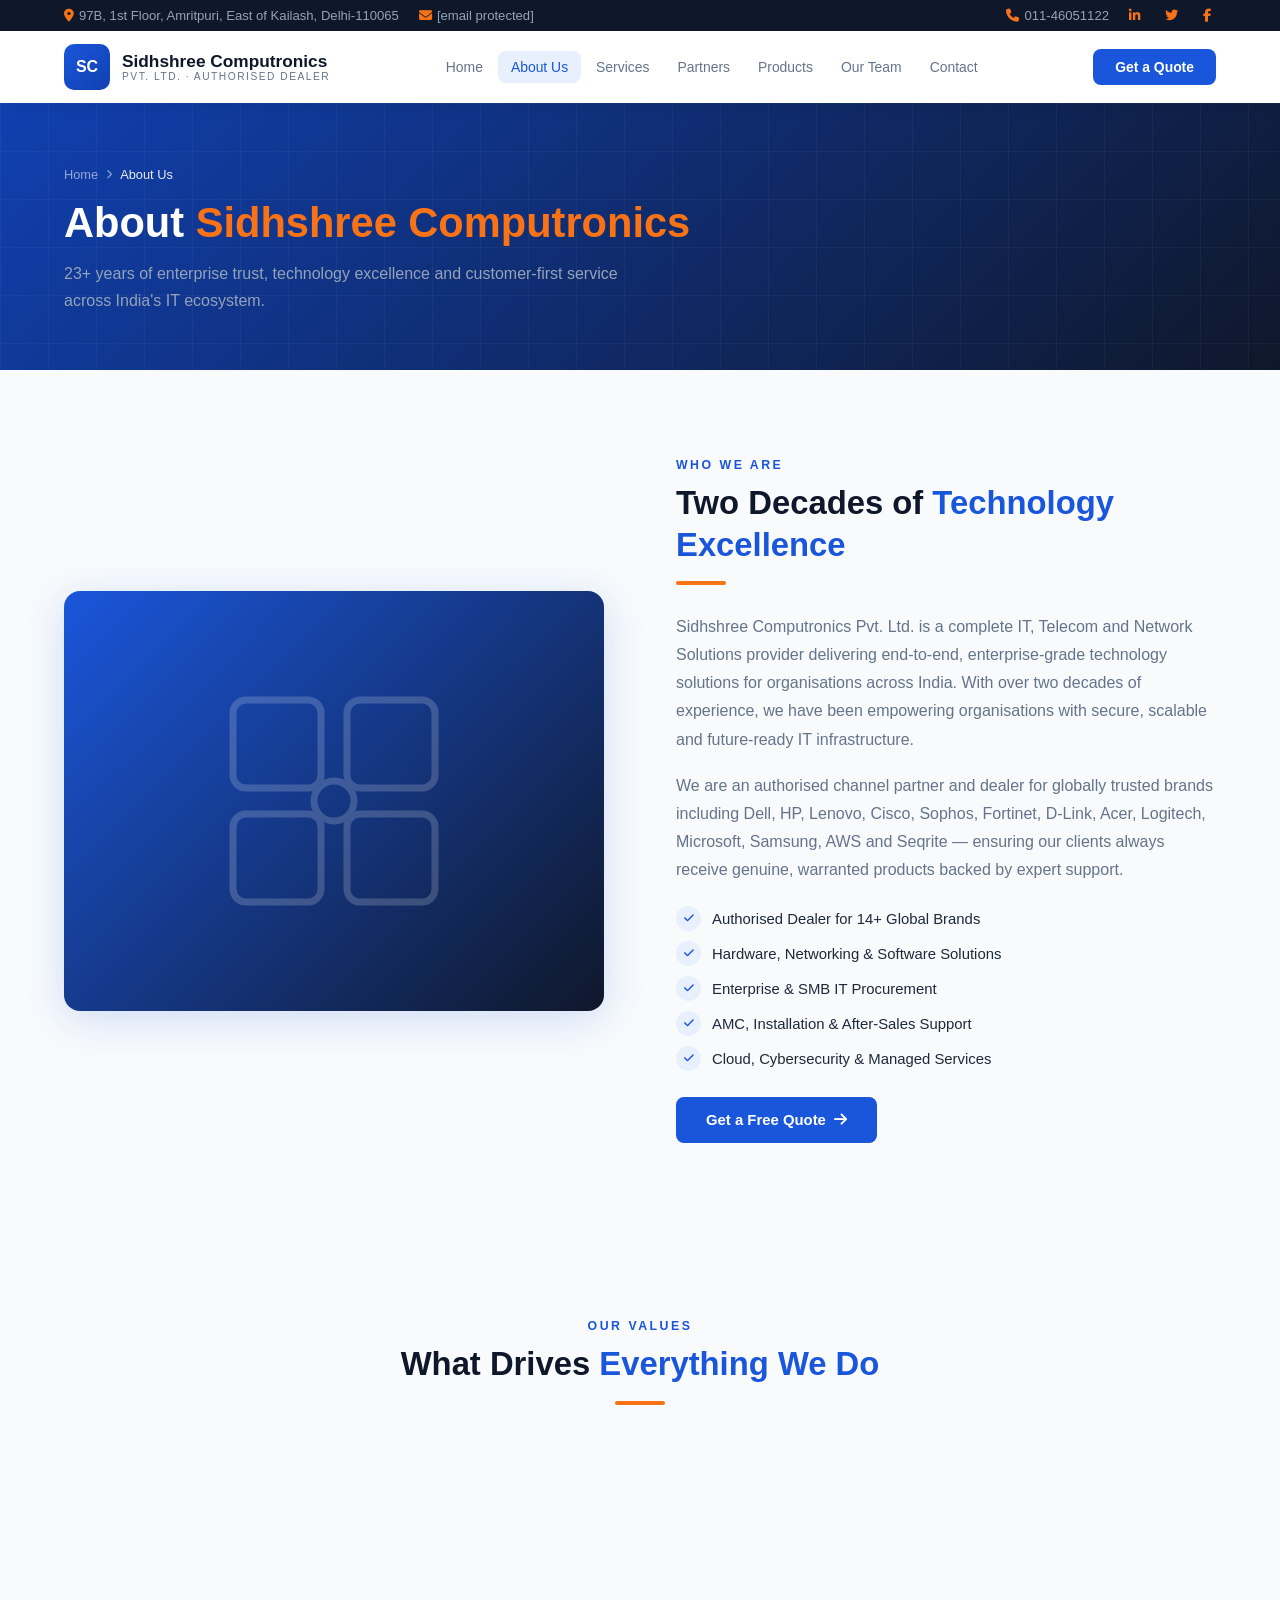
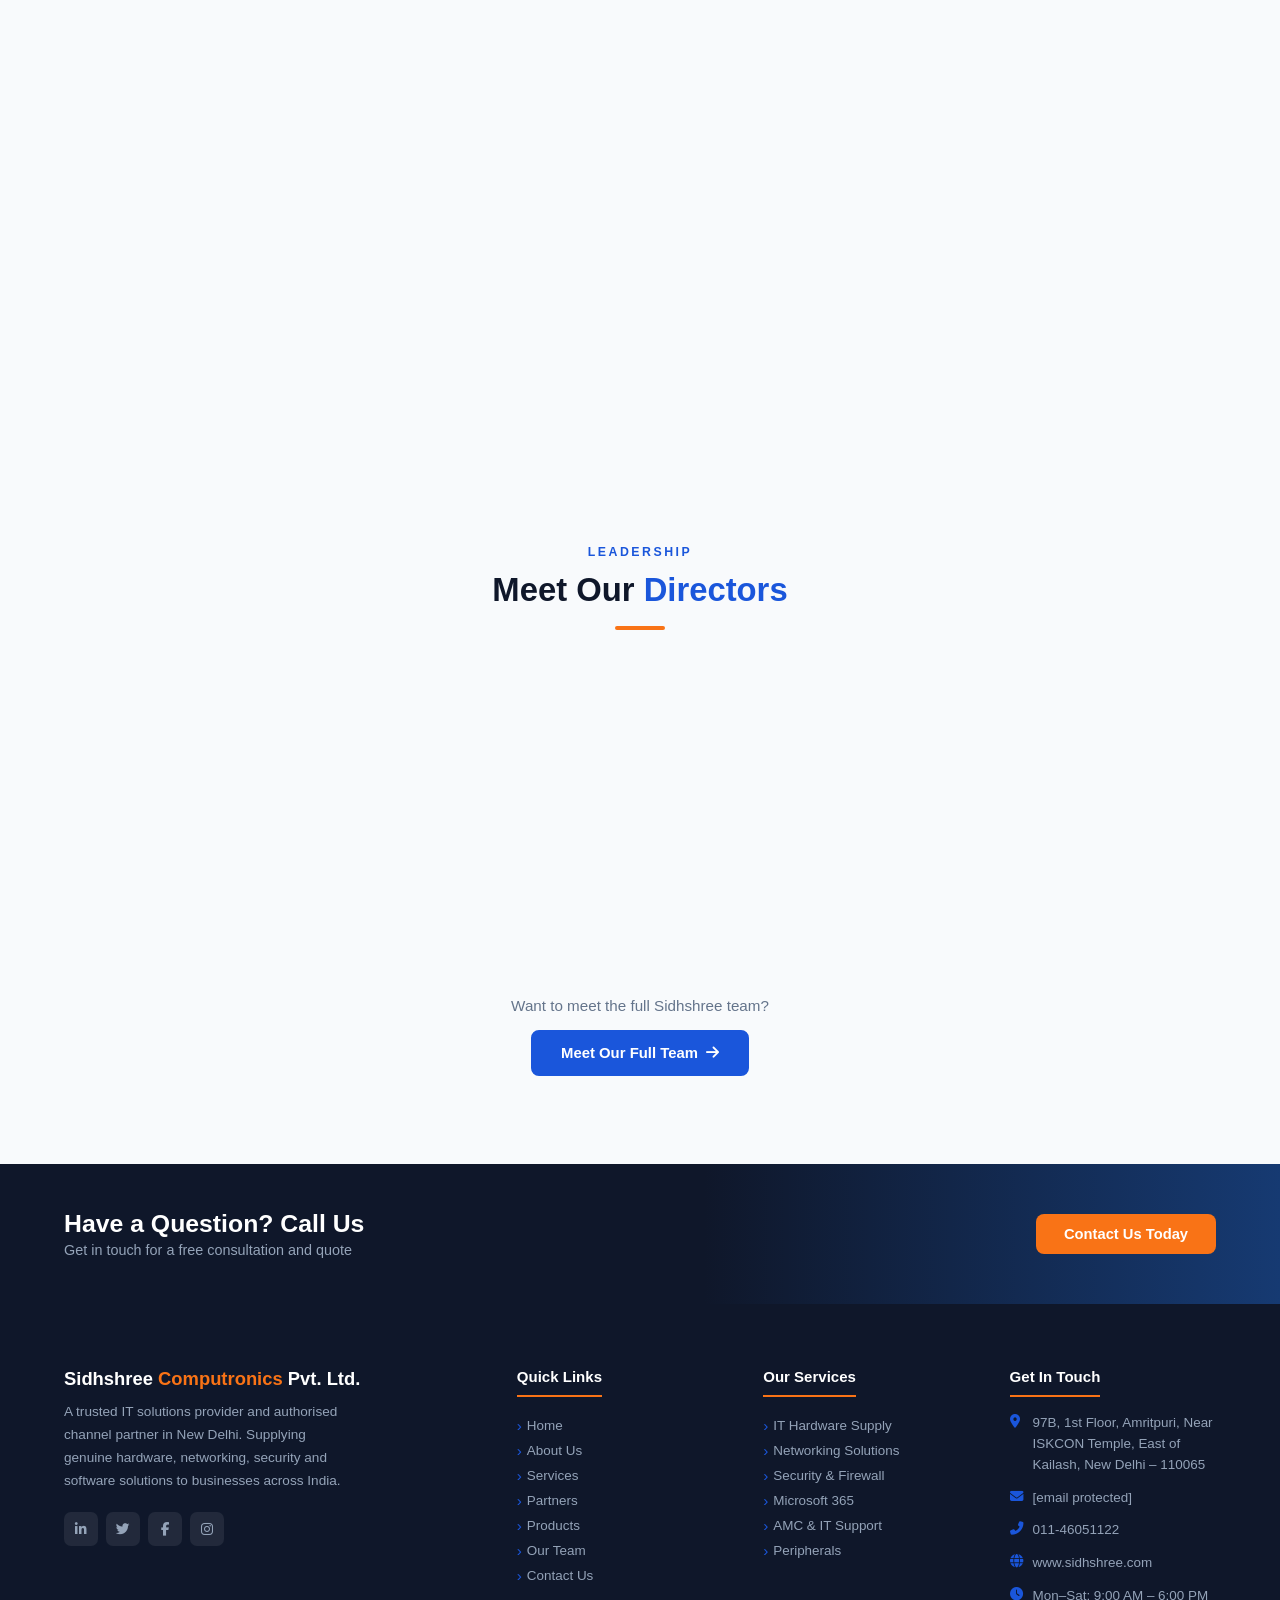
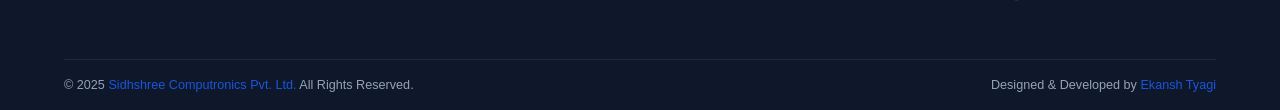
==== commit e6350ced: "Add files via upload" ====
--- a/about.html
+++ b/about.html
@@ -4,7 +4,7 @@
 <meta charset="UTF-8">
 <meta name="viewport" content="width=device-width, initial-scale=1.0">
 <title>About Us | Sidhshree Computronics Pvt. Ltd.</title>
-<link href="https://fonts.googleapis.com/css2?family=Syne:wght@400;600;700;800&family=DM+Sans:wght@300;400;500;600&display=swap" rel="stylesheet">
+
 <link rel="stylesheet" href="https://cdnjs.cloudflare.com/ajax/libs/font-awesome/6.5.0/css/all.min.css"/>
 <style>
 :root{
@@ -15,7 +15,7 @@
 }
 *,*::before,*::after{box-sizing:border-box;margin:0;padding:0}
 html{scroll-behavior:smooth}
-body{font-family:'DM Sans',sans-serif;color:var(--dark);background:var(--light);overflow-x:hidden}
+body{font-family:'Inter',sans-serif;color:var(--dark);background:var(--light);overflow-x:hidden}
 a{text-decoration:none;color:inherit}
 .container{max-width:1200px;margin:0 auto;padding:0 24px}
 
@@ -30,8 +30,8 @@
 nav{background:#fff;box-shadow:0 2px 12px rgba(0,0,0,.08);position:sticky;top:0;z-index:1000}
 .nav-inner{display:flex;align-items:center;justify-content:space-between;padding:0 24px;max-width:1200px;margin:0 auto;height:72px}
 .logo{display:flex;align-items:center;gap:12px}
-.logo-icon{width:46px;height:46px;background:linear-gradient(135deg,var(--blue),var(--blue-dark));border-radius:10px;display:flex;align-items:center;justify-content:center;color:#fff;font-size:1rem;font-weight:800;font-family:'Syne',sans-serif}
-.logo-text{font-family:'Syne',sans-serif;font-weight:800;font-size:1.08rem;color:var(--dark);line-height:1.1}
+.logo-icon{width:46px;height:46px;background:linear-gradient(135deg,var(--blue),var(--blue-dark));border-radius:10px;display:flex;align-items:center;justify-content:center;color:#fff;font-size:1rem;font-weight:800;font-family:'Plus Jakarta Sans',sans-serif}
+.logo-text{font-family:'Plus Jakarta Sans',sans-serif;font-weight:800;font-size:1.08rem;color:var(--dark);line-height:1.1}
 .logo-text span{display:block;font-size:0.64rem;font-weight:500;color:var(--gray);letter-spacing:1.5px;text-transform:uppercase}
 .nav-links{display:flex;list-style:none;gap:2px}
 .nav-links a{padding:8px 13px;border-radius:8px;font-size:0.87rem;font-weight:500;color:var(--gray);transition:all .2s;white-space:nowrap}
@@ -53,14 +53,14 @@
 .breadcrumb a{color:rgba(255,255,255,.55);transition:.2s}.breadcrumb a:hover{color:#fff}
 .breadcrumb i{font-size:0.6rem}
 .breadcrumb span{color:rgba(255,255,255,.9)}
-.page-hero h1{font-family:'Syne',sans-serif;font-size:2.6rem;font-weight:800;color:#fff;line-height:1.2;margin-bottom:12px}
+.page-hero h1{font-family:'Plus Jakarta Sans',sans-serif;font-size:2.6rem;font-weight:800;color:#fff;line-height:1.2;margin-bottom:12px}
 .page-hero h1 em{color:var(--accent);font-style:normal}
 .page-hero p{color:#94a3b8;font-size:1rem;max-width:560px;line-height:1.7}
 
 /* ── SECTIONS ── */
 section{padding:88px 0}
 .section-tag{font-size:0.77rem;font-weight:700;letter-spacing:2.5px;text-transform:uppercase;color:var(--blue);margin-bottom:10px}
-.section-title{font-family:'Syne',sans-serif;font-size:2.05rem;font-weight:800;color:var(--dark);line-height:1.26;margin-bottom:16px}
+.section-title{font-family:'Plus Jakarta Sans',sans-serif;font-size:2.05rem;font-weight:800;color:var(--dark);line-height:1.26;margin-bottom:16px}
 .section-title span{color:var(--blue)}
 .divider{width:50px;height:4px;background:var(--accent);border-radius:2px;margin:10px 0 28px}
 .center{text-align:center}.center .divider{margin:10px auto 28px}
@@ -80,7 +80,7 @@
 .value-card{background:#fff;border:1.5px solid var(--border);border-radius:13px;padding:32px 24px;text-align:center;transition:.3s}
 .value-card:hover{box-shadow:var(--shadow-lg);border-color:var(--blue);transform:translateY(-4px)}
 .value-icon{width:64px;height:64px;background:var(--blue-light);border-radius:50%;display:flex;align-items:center;justify-content:center;color:var(--blue);font-size:1.5rem;margin:0 auto 18px}
-.value-card h3{font-family:'Syne',sans-serif;font-weight:700;font-size:1.05rem;margin-bottom:10px}
+.value-card h3{font-family:'Plus Jakarta Sans',sans-serif;font-weight:700;font-size:1.05rem;margin-bottom:10px}
 .value-card p{color:var(--gray);font-size:0.86rem;line-height:1.65}
 
 /* ── DIRECTORS ── */
@@ -90,8 +90,8 @@
 .director-card:hover{box-shadow:var(--shadow-lg);border-color:var(--blue);transform:translateY(-3px)}
 .director-photo{width:110px;height:110px;border-radius:50%;flex-shrink:0;overflow:hidden;border:3px solid var(--blue-light);box-shadow:0 4px 18px rgba(26,86,219,.18)}
 .director-photo img{width:100%;height:100%;object-fit:cover;display:block}
-.director-photo .photo-placeholder{width:100%;height:100%;background:linear-gradient(135deg,var(--blue),var(--blue-dark));display:flex;align-items:center;justify-content:center;font-family:'Syne',sans-serif;font-size:1.8rem;font-weight:800;color:#fff}
-.director-info h3{font-family:'Syne',sans-serif;font-size:1.22rem;font-weight:800;color:var(--dark);margin-bottom:4px}
+.director-photo .photo-placeholder{width:100%;height:100%;background:linear-gradient(135deg,var(--blue),var(--blue-dark));display:flex;align-items:center;justify-content:center;font-family:'Plus Jakarta Sans',sans-serif;font-size:1.8rem;font-weight:800;color:#fff}
+.director-info h3{font-family:'Plus Jakarta Sans',sans-serif;font-size:1.22rem;font-weight:800;color:var(--dark);margin-bottom:4px}
 .director-role{display:inline-block;background:var(--blue-light);color:var(--blue);font-size:0.76rem;font-weight:700;letter-spacing:1.5px;text-transform:uppercase;padding:4px 12px;border-radius:20px;margin-bottom:12px}
 .director-bio{color:var(--gray);font-size:0.87rem;line-height:1.65}
 .director-social{display:flex;gap:8px;margin-top:14px}
@@ -101,7 +101,7 @@
 /* ── CTA BAND ── */
 .cta-band{background:linear-gradient(90deg,var(--dark) 55%,#163a72);padding:46px 0}
 .cta-band .container{display:flex;align-items:center;justify-content:space-between;gap:24px;flex-wrap:wrap}
-.cta-band h2{font-family:'Syne',sans-serif;font-size:1.55rem;font-weight:800;color:#fff}
+.cta-band h2{font-family:'Plus Jakarta Sans',sans-serif;font-size:1.55rem;font-weight:800;color:#fff}
 .cta-band p{color:#94a3b8;font-size:0.9rem;margin-top:4px}
 .cta-right{display:flex;align-items:center;gap:20px;flex-wrap:wrap}
 .btn-accent{background:var(--accent);color:#fff;padding:12px 28px;border-radius:8px;font-weight:600;font-size:0.92rem;transition:all .2s}
@@ -110,13 +110,13 @@
 /* ── FOOTER ── */
 footer{background:var(--dark);color:#94a3b8;padding:64px 0 0}
 .footer-grid{display:grid;grid-template-columns:2fr 1fr 1fr 1fr;gap:40px;margin-bottom:40px}
-.footer-brand h3{font-family:'Syne',sans-serif;font-size:1.15rem;font-weight:800;color:#fff;margin-bottom:10px}
+.footer-brand h3{font-family:'Plus Jakarta Sans',sans-serif;font-size:1.15rem;font-weight:800;color:#fff;margin-bottom:10px}
 .footer-brand h3 em{color:var(--accent);font-style:normal}
 .footer-brand p{font-size:0.85rem;line-height:1.7;max-width:280px;margin-bottom:20px}
 .footer-social{display:flex;gap:8px}
 .soc{width:34px;height:34px;border-radius:7px;background:rgba(255,255,255,.08);display:flex;align-items:center;justify-content:center;color:#94a3b8;transition:.2s;font-size:0.85rem}
 .soc:hover{background:var(--blue);color:#fff}
-.footer-col h4{font-family:'Syne',sans-serif;font-weight:700;color:#fff;font-size:0.94rem;margin-bottom:16px;padding-bottom:10px;border-bottom:2px solid var(--accent);display:inline-block}
+.footer-col h4{font-family:'Plus Jakarta Sans',sans-serif;font-weight:700;color:#fff;font-size:0.94rem;margin-bottom:16px;padding-bottom:10px;border-bottom:2px solid var(--accent);display:inline-block}
 .footer-col ul{list-style:none;display:flex;flex-direction:column;gap:8px;margin-top:4px}
 .footer-col ul li a{font-size:0.84rem;transition:.2s;display:flex;align-items:center;gap:5px}
 .footer-col ul li a::before{content:'›';color:var(--blue);font-size:.95rem}
@@ -173,7 +173,7 @@
   <div class="nav-inner">
     <a href="index.html" class="logo">
       <div class="logo-icon">SC</div>
-      <div class="logo-text">Sidhshree Computronics <span>Pvt. Ltd.</span></div>
+      <div class="logo-text">Sidhshree Computronics <span>Pvt. Ltd. · Authorised Dealer</span></div>
     </a>
     <ul class="nav-links">
       <li><a href="index.html">Home</a></li>
@@ -280,7 +280,7 @@
           <p class="director-bio">Visionary leader with over 23 years in enterprise IT, steering Sidhshree's strategic growth, key partnerships, and long-term business direction across India's IT ecosystem.</p>
           <div class="director-social">
             <a href="#" title="LinkedIn"><i class="fab fa-linkedin-in"></i></a>
-            <a href="mailto:puneet@sidhshree.com" title="Email"><i class="fas fa-envelope"></i></a>
+            <a href="/cdn-cgi/l/email-protection#7a0a0f141f1f0e3a09131e120912081f1f54191517" title="Email"><i class="fas fa-envelope"></i></a>
           </div>
         </div>
       </div>
@@ -295,7 +295,7 @@
           <p class="director-bio">Operational excellence champion overseeing delivery, client relationships and partner programs. Ensures every project is executed on time and to the highest standard.</p>
           <div class="director-social">
             <a href="#" title="LinkedIn"><i class="fab fa-linkedin-in"></i></a>
-            <a href="mailto:sanket@sidhshree.com" title="Email"><i class="fas fa-envelope"></i></a>
+            <a href="/cdn-cgi/l/email-protection#780b1916131d0c380b111c100b100a1d1d561b1715" title="Email"><i class="fas fa-envelope"></i></a>
           </div>
         </div>
       </div>
@@ -379,7 +379,7 @@
 </footer>
 
 <!-- Cloudflare email decode -->
-<script data-cfasync="false" src="/cdn-cgi/scripts/5c5dd728/cloudflare-static/email-decode.min.js"></script>
+<script data-cfasync="false" src="/cdn-cgi/scripts/5c5dd728/cloudflare-static/email-decode.min.js"></script><script data-cfasync="false" src="/cdn-cgi/scripts/5c5dd728/cloudflare-static/email-decode.min.js"></script>
 
 <script>
 /* ── HAMBURGER ── */
@@ -400,10 +400,4 @@
 /* ── SCROLL ANIMATIONS ── */
 var obs = new IntersectionObserver(function(entries) {
   entries.forEach(function(e) {
-    if (e.isIntersecting) e.target.classList.add('visible');
-  });
-}, { threshold: 0.1 });
-document.querySelectorAll('.anim').forEach(function(el) { obs.observe(el); });
-</script>
-</body>
-</html>
+  
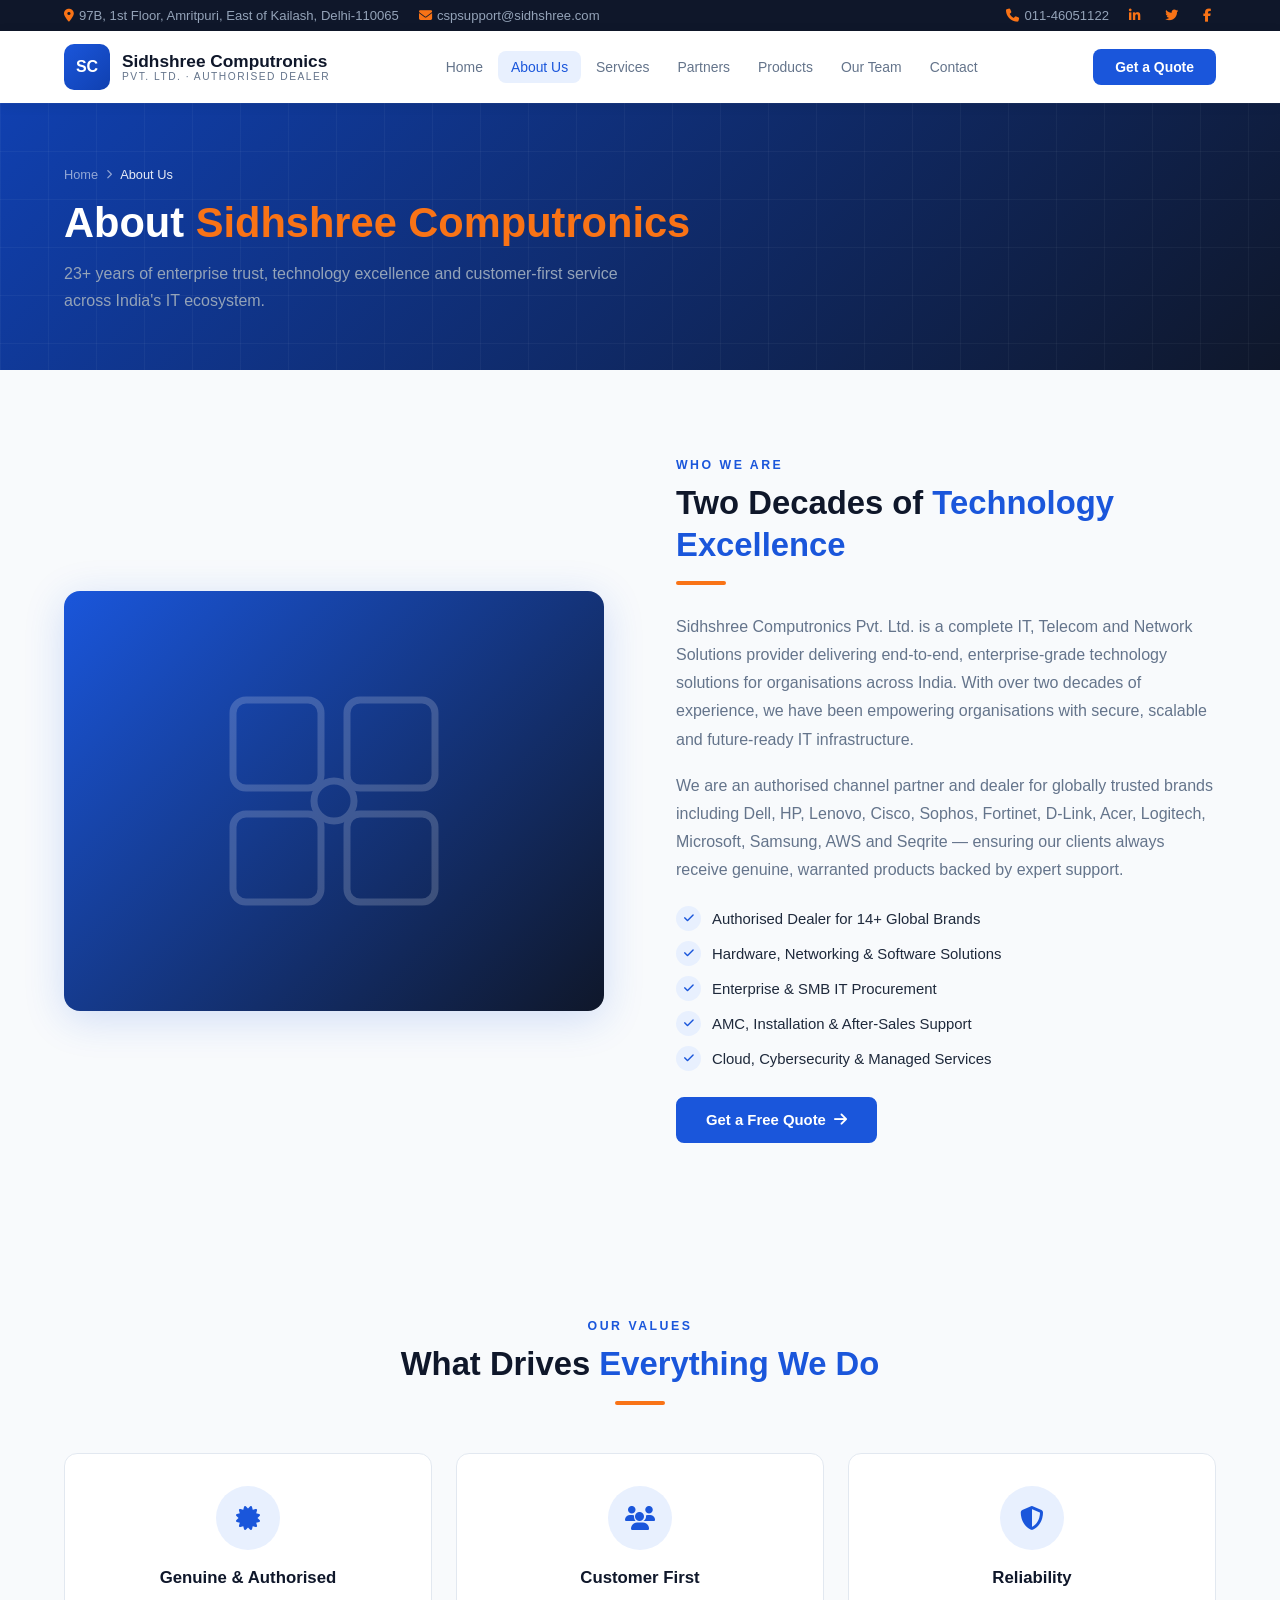
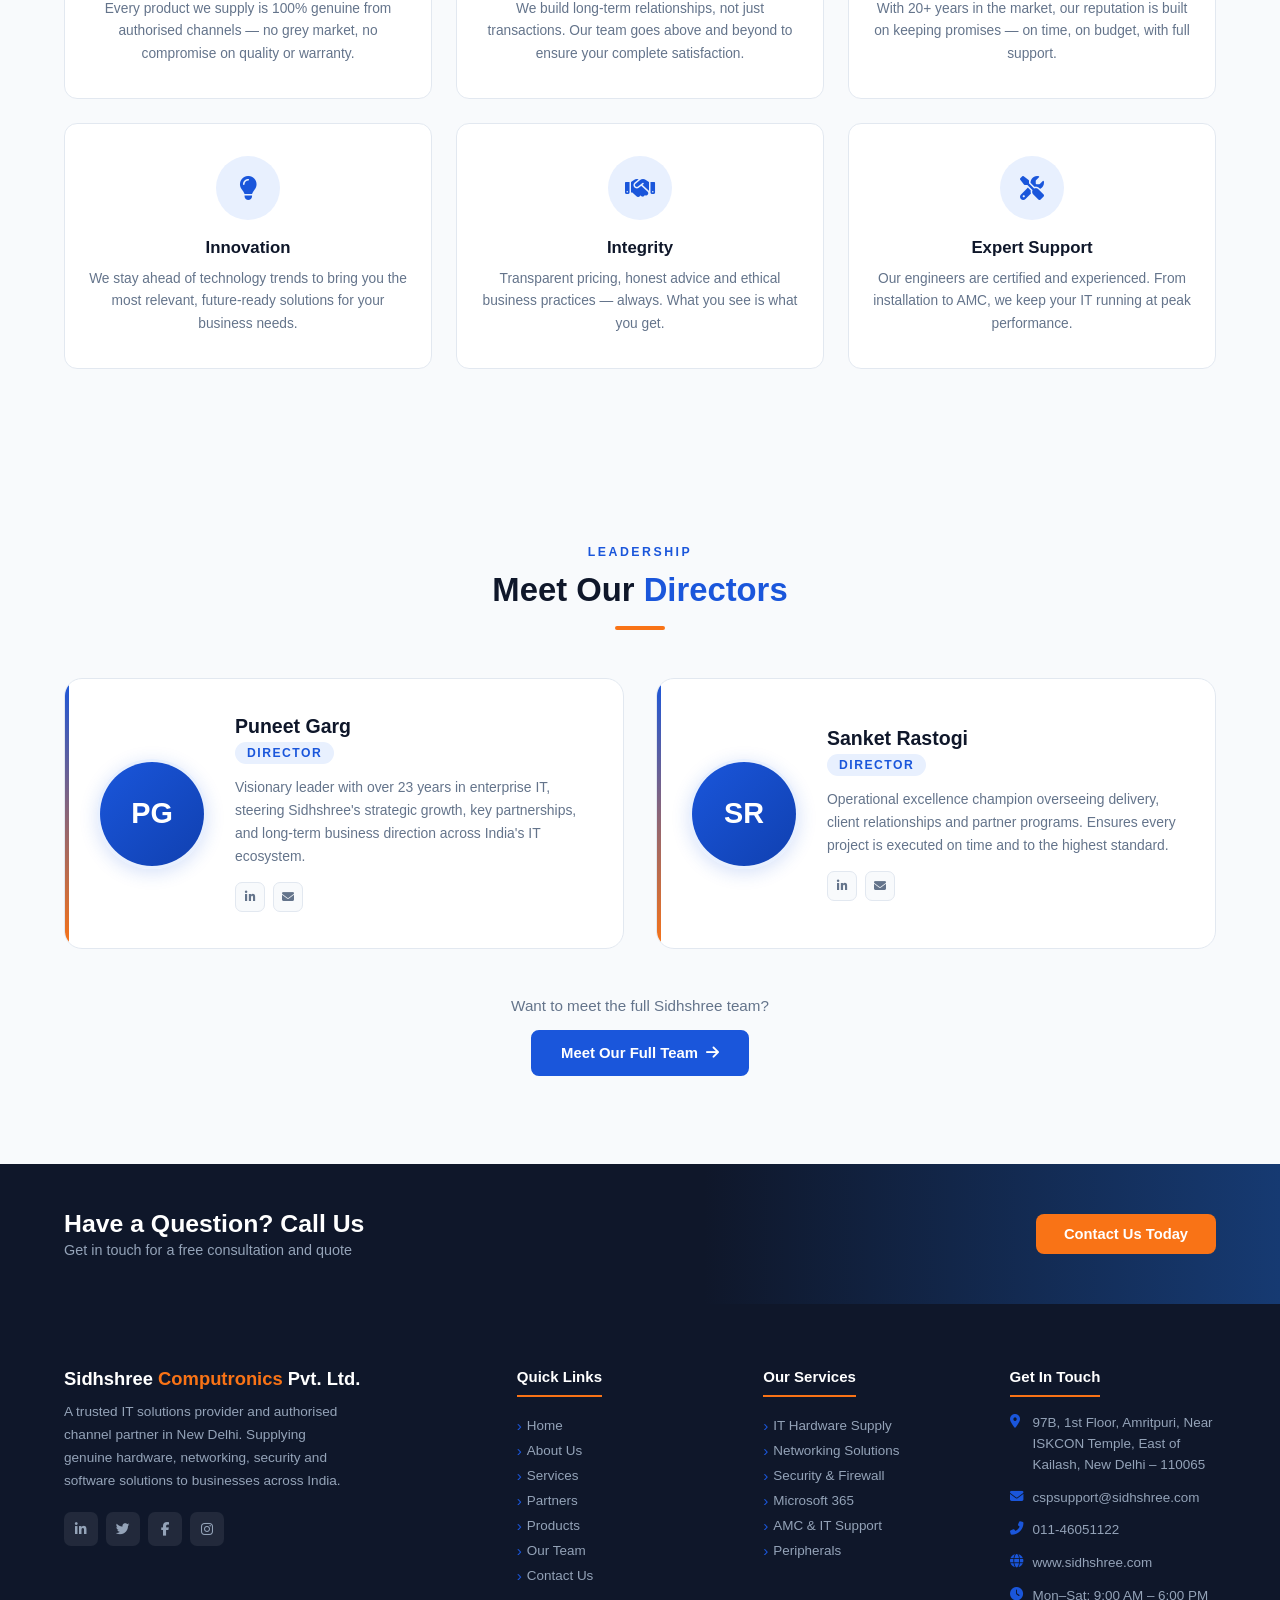
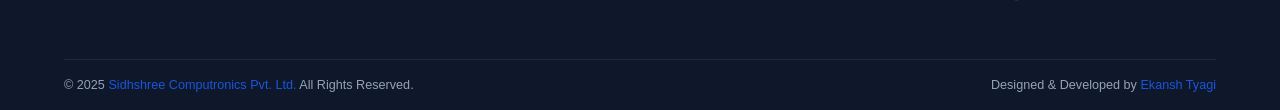
==== commit 86b2731c: "Add files via upload" ====
--- a/about.html
+++ b/about.html
@@ -127,8 +127,15 @@
 .footer-bottom a{color:var(--blue)}
 
 /* ── ANIM ── */
-.anim{opacity:0;transform:translateY(22px);transition:opacity .5s ease,transform .5s ease}
-.anim.visible{opacity:1;transform:translateY(0)}
+@keyframes fadeUp{from{opacity:0;transform:translateY(18px)}to{opacity:1;transform:translateY(0)}}
+.anim{animation:fadeUp .55s ease both}
+.value-card.anim:nth-child(1){animation-delay:.05s}
+.value-card.anim:nth-child(2){animation-delay:.10s}
+.value-card.anim:nth-child(3){animation-delay:.15s}
+.value-card.anim:nth-child(4){animation-delay:.20s}
+.value-card.anim:nth-child(5){animation-delay:.25s}
+.value-card.anim:nth-child(6){animation-delay:.30s}
+.director-card.anim{animation-delay:.05s}
 
 /* ── RESPONSIVE ── */
 @media(max-width:1024px){
@@ -157,7 +164,7 @@
   <div class="container">
     <div class="topbar-left">
       <span><i class="fas fa-map-marker-alt"></i>97B, 1st Floor, Amritpuri, East of Kailash, Delhi‑110065</span>
-      <a href="/cdn-cgi/l/email-protection#a3cec2cacfd7cc99c0d0d3d0d6d3d3ccd1d7e3d0cac7cbd0cbd1c6c68dc0ccce"><i class="fas fa-envelope"></i><span class="__cf_email__" data-cfemail="a3c0d0d3d0d6d3d3ccd1d7e3d0cac7cbd0cbd1c6c68dc0ccce">[email&#160;protected]</span></a>
+      <a href="mailto:cspsupport@sidhshree.com"><i class="fas fa-envelope"></i>cspsupport@sidhshree.com</a>
     </div>
     <div class="topbar-right">
       <a href="tel:01146051122"><i class="fas fa-phone"></i>011‑46051122</a>
@@ -280,7 +287,7 @@
           <p class="director-bio">Visionary leader with over 23 years in enterprise IT, steering Sidhshree's strategic growth, key partnerships, and long-term business direction across India's IT ecosystem.</p>
           <div class="director-social">
             <a href="#" title="LinkedIn"><i class="fab fa-linkedin-in"></i></a>
-            <a href="/cdn-cgi/l/email-protection#7a0a0f141f1f0e3a09131e120912081f1f54191517" title="Email"><i class="fas fa-envelope"></i></a>
+            <a href="mailto:cspsupport@sidhshree.com" title="Email"><i class="fas fa-envelope"></i></a>
           </div>
         </div>
       </div>
@@ -295,7 +302,7 @@
           <p class="director-bio">Operational excellence champion overseeing delivery, client relationships and partner programs. Ensures every project is executed on time and to the highest standard.</p>
           <div class="director-social">
             <a href="#" title="LinkedIn"><i class="fab fa-linkedin-in"></i></a>
-            <a href="/cdn-cgi/l/email-protection#780b1916131d0c380b111c100b100a1d1d561b1715" title="Email"><i class="fas fa-envelope"></i></a>
+            <a href="mailto:cspsupport@sidhshree.com" title="Email"><i class="fas fa-envelope"></i></a>
           </div>
         </div>
       </div>
@@ -363,7 +370,7 @@
       <div class="footer-col">
         <h4>Get In Touch</h4>
         <div class="fc-item"><i class="fas fa-map-marker-alt"></i><span>97B, 1st Floor, Amritpuri, Near ISKCON Temple, East of Kailash, New Delhi – 110065</span></div>
-        <div class="fc-item"><i class="fas fa-envelope"></i><span class="__cf_email__" data-cfemail="a3c0d0d3d0d6d3d3ccd1d7e3d0cac7cbd0cbd1c6c68dc0ccce">[email&#160;protected]</span></div>
+        <div class="fc-item"><i class="fas fa-envelope"></i>cspsupport@sidhshree.com</div>
         <div class="fc-item"><i class="fas fa-phone-alt"></i><span>011‑46051122</span></div>
         <div class="fc-item"><i class="fas fa-globe"></i><span>www.sidhshree.com</span></div>
         <div class="fc-item"><i class="fas fa-clock"></i><span>Mon–Sat: 9:00 AM – 6:00 PM</span></div>
@@ -379,7 +386,7 @@
 </footer>
 
 <!-- Cloudflare email decode -->
-<script data-cfasync="false" src="/cdn-cgi/scripts/5c5dd728/cloudflare-static/email-decode.min.js"></script><script data-cfasync="false" src="/cdn-cgi/scripts/5c5dd728/cloudflare-static/email-decode.min.js"></script>
+
 
 <script>
 /* ── HAMBURGER ── */
@@ -397,7 +404,3 @@
   if (ph) ph.style.display = 'flex';
 }
 
-/* ── SCROLL ANIMATIONS ── */
-var obs = new IntersectionObserver(function(entries) {
-  entries.forEach(function(e) {
-  
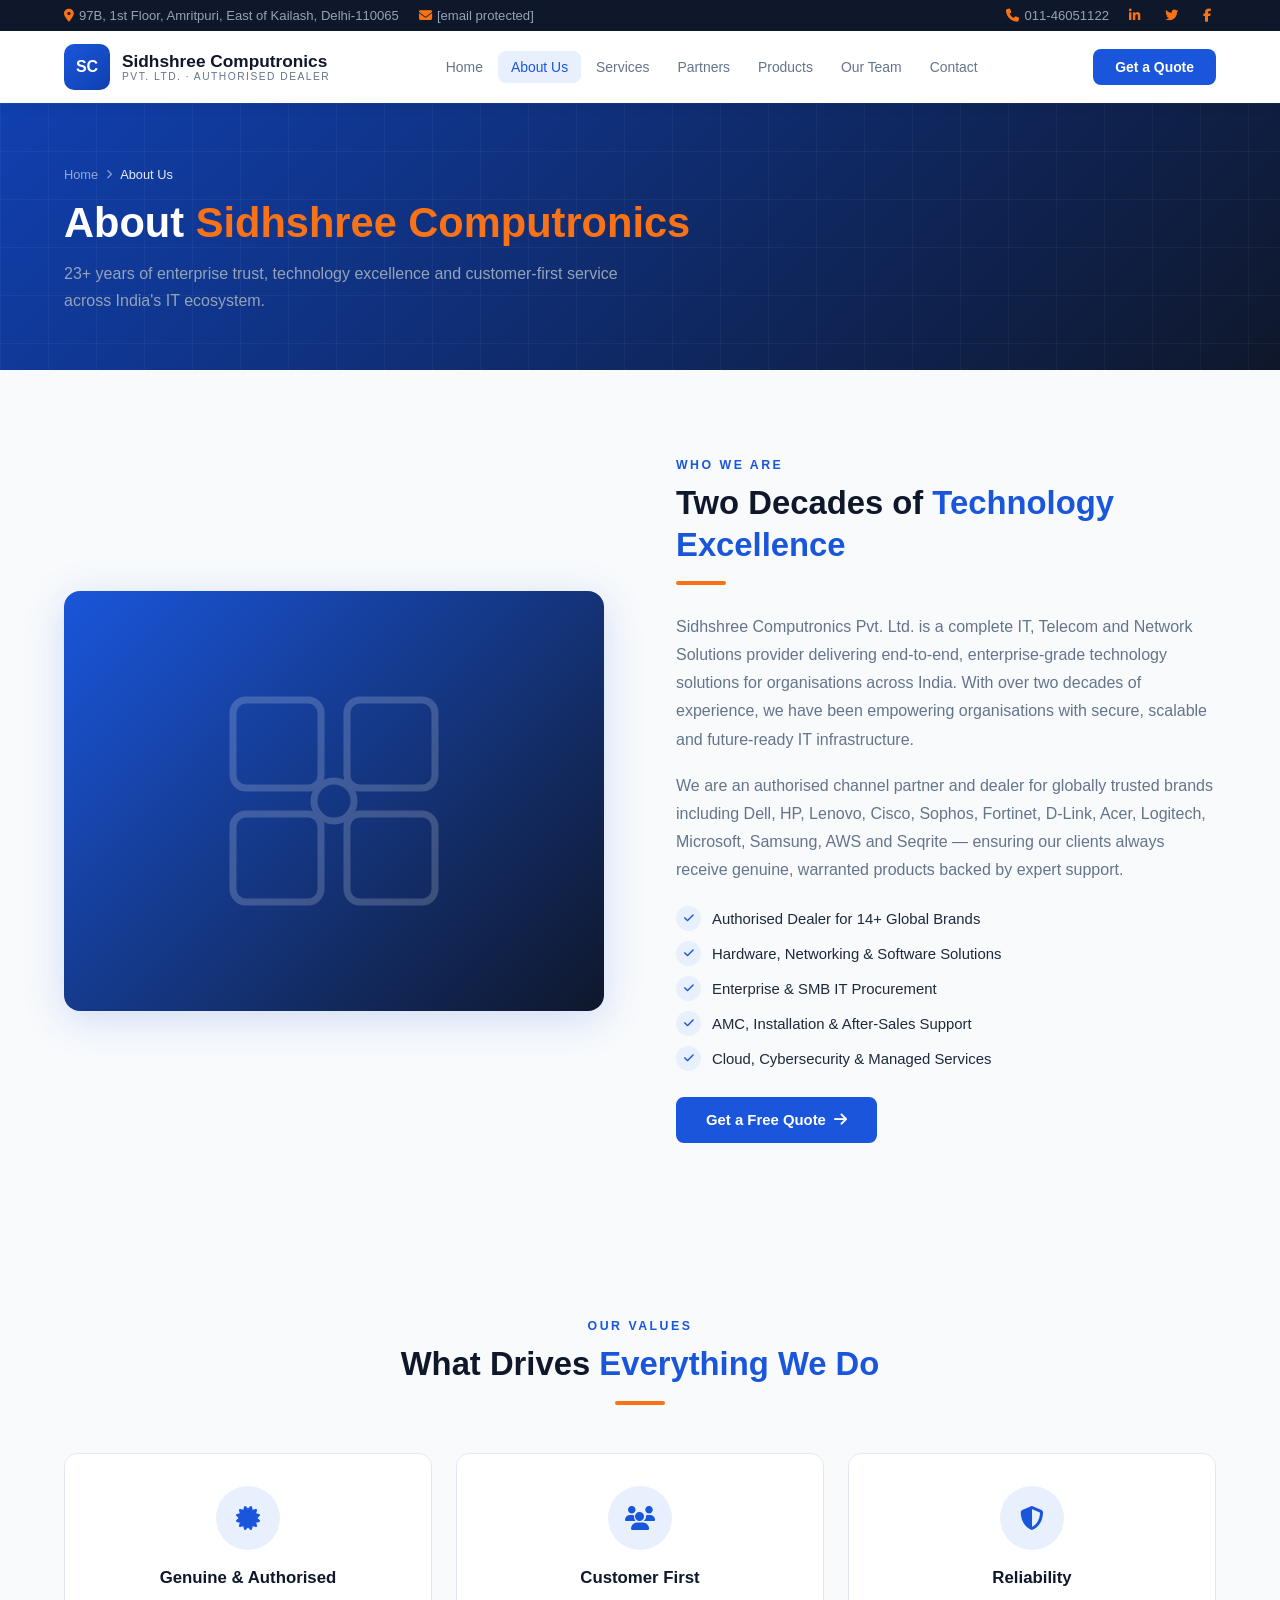
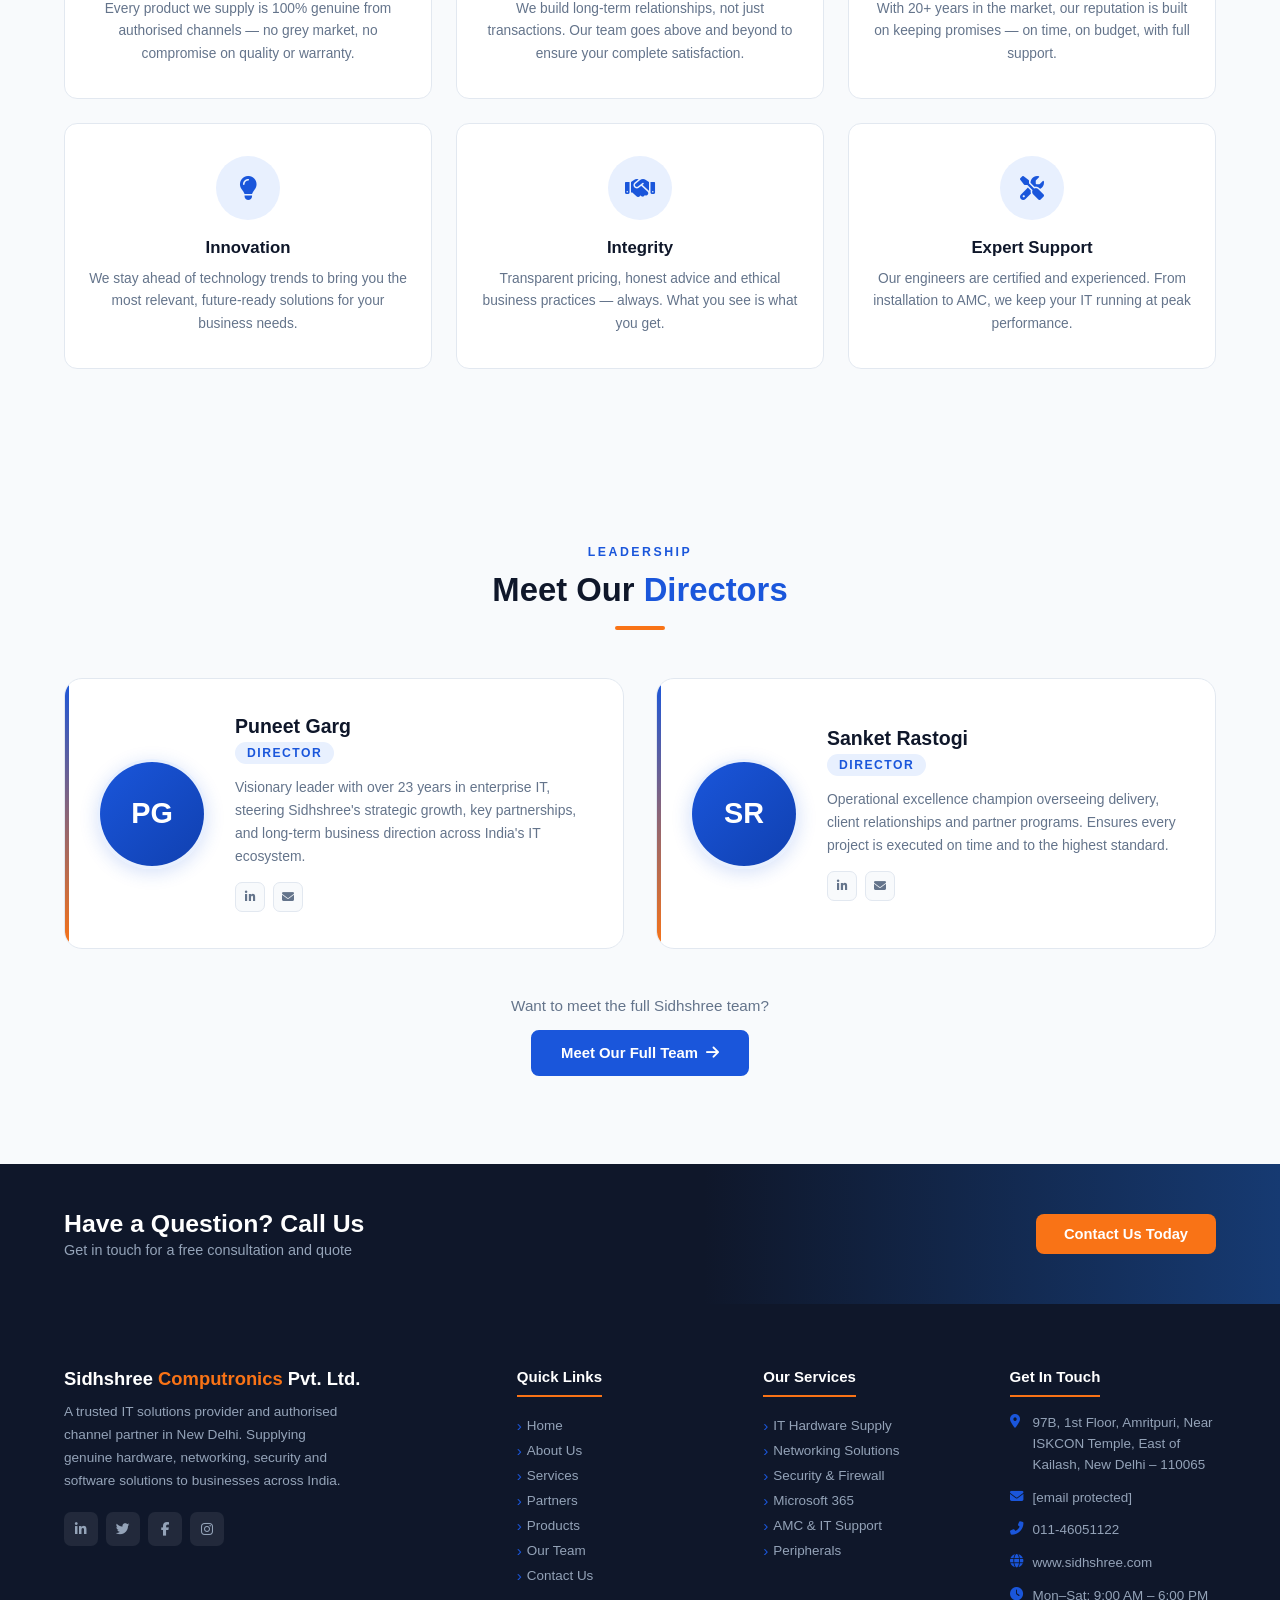
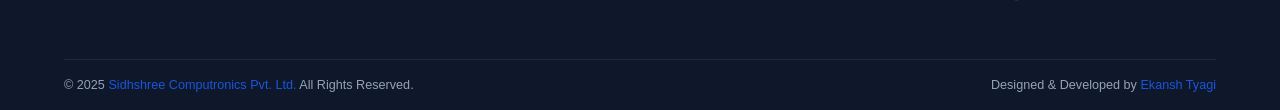
==== commit 0d313581: "Add files via upload" ====
--- a/about.html
+++ b/about.html
@@ -38,8 +38,11 @@
 .nav-links a:hover,.nav-links a.active{background:var(--blue-light);color:var(--blue)}
 .nav-btn{background:var(--blue);color:#fff;padding:10px 22px;border-radius:8px;font-weight:600;font-size:0.87rem;transition:all .2s}
 .nav-btn:hover{background:var(--blue-dark)}
-.hamburger{display:none;flex-direction:column;gap:5px;cursor:pointer;padding:8px}
-.hamburger span{display:block;width:24px;height:2px;background:var(--dark);border-radius:2px}
+.hamburger{display:none;flex-direction:column;gap:5px;cursor:pointer;padding:8px;border:none;background:none;-webkit-tap-highlight-color:transparent}
+.hamburger span{display:block;width:24px;height:2px;background:var(--dark);border-radius:2px;transition:all .3s}
+.hamburger.open span:nth-child(1){transform:translateY(7px) rotate(45deg)}
+.hamburger.open span:nth-child(2){opacity:0;transform:scaleX(0)}
+.hamburger.open span:nth-child(3){transform:translateY(-7px) rotate(-45deg)}
 .mobile-menu{display:none;flex-direction:column;background:#fff;border-top:1px solid var(--border);padding:16px 24px;gap:4px}
 .mobile-menu a{padding:10px 12px;border-radius:8px;font-weight:500;color:var(--gray);font-size:0.95rem}
 .mobile-menu a:hover{background:var(--blue-light);color:var(--blue)}
@@ -164,7 +167,7 @@
   <div class="container">
     <div class="topbar-left">
       <span><i class="fas fa-map-marker-alt"></i>97B, 1st Floor, Amritpuri, East of Kailash, Delhi‑110065</span>
-      <a href="mailto:cspsupport@sidhshree.com"><i class="fas fa-envelope"></i>cspsupport@sidhshree.com</a>
+      <a href="/cdn-cgi/l/email-protection#d8bbaba8abada8a8b7aaac98abb1bcb0abb0aabdbdf6bbb7b5"><i class="fas fa-envelope"></i><span class="__cf_email__" data-cfemail="d6b5a5a6a5a3a6a6b9a4a296a5bfb2bea5bea4b3b3f8b5b9bb">[email&#160;protected]</span></a>
     </div>
     <div class="topbar-right">
       <a href="tel:01146051122"><i class="fas fa-phone"></i>011‑46051122</a>
@@ -192,7 +195,7 @@
       <li><a href="contact.html">Contact</a></li>
     </ul>
     <a href="contact.html" class="nav-btn">Get a Quote</a>
-    <div class="hamburger" onclick="toggleMenu()"><span></span><span></span><span></span></div>
+    <button class="hamburger" onclick="toggleMenu()" aria-label="Toggle menu" aria-expanded="false" style="border:none;background:none;"><span></span><span></span><span></span></button>
   </div>
   <div class="mobile-menu" id="mobileMenu">
     <a href="index.html">Home</a>
@@ -287,7 +290,7 @@
           <p class="director-bio">Visionary leader with over 23 years in enterprise IT, steering Sidhshree's strategic growth, key partnerships, and long-term business direction across India's IT ecosystem.</p>
           <div class="director-social">
             <a href="#" title="LinkedIn"><i class="fab fa-linkedin-in"></i></a>
-            <a href="mailto:cspsupport@sidhshree.com" title="Email"><i class="fas fa-envelope"></i></a>
+            <a href="/cdn-cgi/l/email-protection#fc9f8f8c8f898c8c938e88bc8f9598948f948e9999d29f9391" title="Email"><i class="fas fa-envelope"></i></a>
           </div>
         </div>
       </div>
@@ -302,7 +305,7 @@
           <p class="director-bio">Operational excellence champion overseeing delivery, client relationships and partner programs. Ensures every project is executed on time and to the highest standard.</p>
           <div class="director-social">
             <a href="#" title="LinkedIn"><i class="fab fa-linkedin-in"></i></a>
-            <a href="mailto:cspsupport@sidhshree.com" title="Email"><i class="fas fa-envelope"></i></a>
+            <a href="/cdn-cgi/l/email-protection#b0d3c3c0c3c5c0c0dfc2c4f0c3d9d4d8c3d8c2d5d59ed3dfdd" title="Email"><i class="fas fa-envelope"></i></a>
           </div>
         </div>
       </div>
@@ -370,7 +373,7 @@
       <div class="footer-col">
         <h4>Get In Touch</h4>
         <div class="fc-item"><i class="fas fa-map-marker-alt"></i><span>97B, 1st Floor, Amritpuri, Near ISKCON Temple, East of Kailash, New Delhi – 110065</span></div>
-        <div class="fc-item"><i class="fas fa-envelope"></i>cspsupport@sidhshree.com</div>
+        <div class="fc-item"><i class="fas fa-envelope"></i><a href="/cdn-cgi/l/email-protection" class="__cf_email__" data-cfemail="c9aabab9babcb9b9a6bbbd89baa0ada1baa1bbacace7aaa6a4">[email&#160;protected]</a></div>
         <div class="fc-item"><i class="fas fa-phone-alt"></i><span>011‑46051122</span></div>
         <div class="fc-item"><i class="fas fa-globe"></i><span>www.sidhshree.com</span></div>
         <div class="fc-item"><i class="fas fa-clock"></i><span>Mon–Sat: 9:00 AM – 6:00 PM</span></div>
@@ -388,19 +391,30 @@
 <!-- Cloudflare email decode -->
 
 
-<script>
+<script data-cfasync="false" src="/cdn-cgi/scripts/5c5dd728/cloudflare-static/email-decode.min.js"></script><script>
 /* ── HAMBURGER ── */
-function toggleMenu() { document.getElementById('mobileMenu').classList.toggle('open'); }
-
-/* ── PHOTO HELPERS ── */
-function showImg(id) {
-  document.getElementById(id + '-img').style.display = 'block';
-  var ph = document.getElementById(id + '-ph');
-  if (ph) ph.style.display = 'none';
+function toggleMenu() {
+  var m   = document.getElementById('mobileMenu');
+  var btn = document.querySelector('.hamburger');
+  if (!m) return;
+  var isOpen = m.classList.toggle('open');
+  if (btn) {
+    btn.classList.toggle('open', isOpen);
+    btn.setAttribute('aria-expanded', isOpen ? 'true' : 'false');
+  }
 }
-function showPlaceholder(id) {
-  document.getElementById(id + '-img').style.display = 'none';
-  var ph = document.getElementById(id + '-ph');
-  if (ph) ph.style.display = 'flex';
-}
-
+
+/* Close menu on outside click */
+document.addEventListener('click', function (e) {
+  var m   = document.getElementById('mobileMenu');
+  var btn = document.querySelector('.hamburger');
+  if (m && m.classList.contains('open') &&
+      !m.contains(e.target) && btn && !btn.contains(e.target)) {
+    m.classList.remove('open');
+    btn.classList.remove('open');
+    btn.setAttribute('aria-expanded', 'false');
+  }
+});
+</script>
+</body>
+</html>
